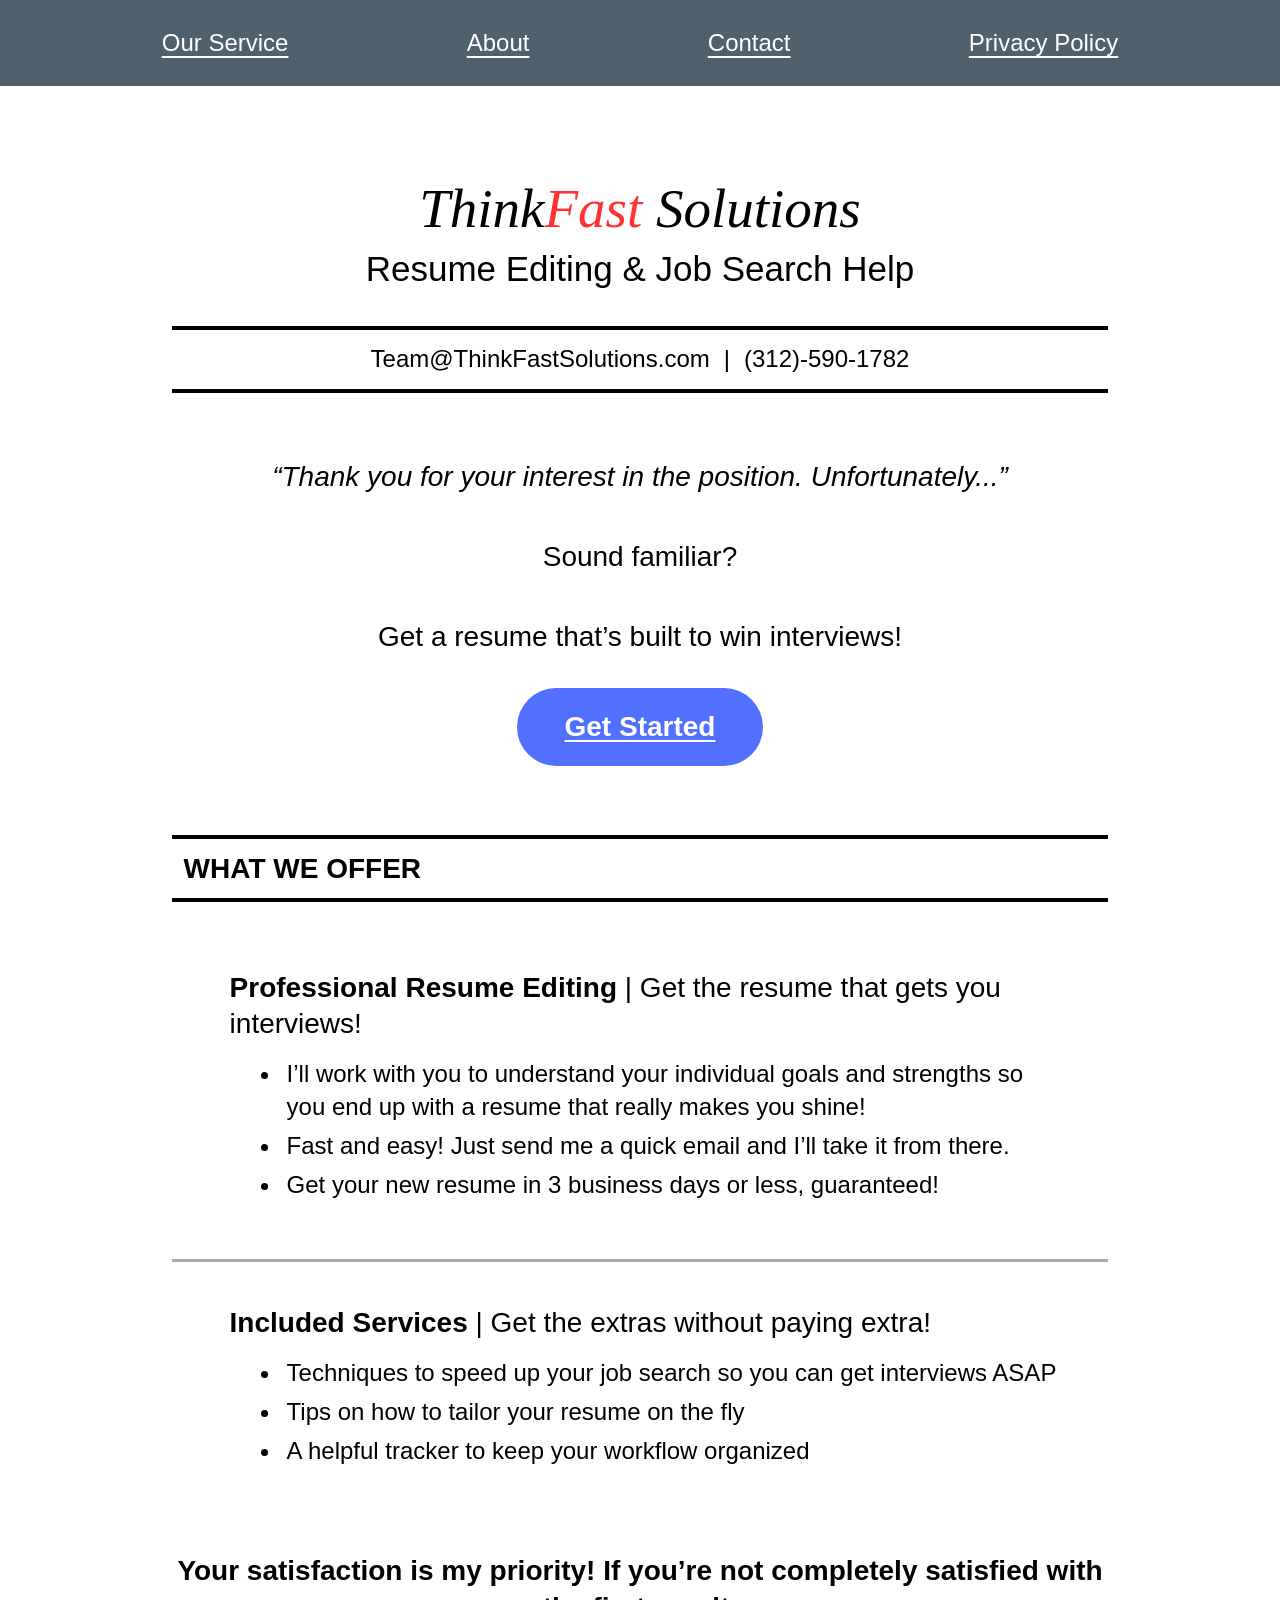
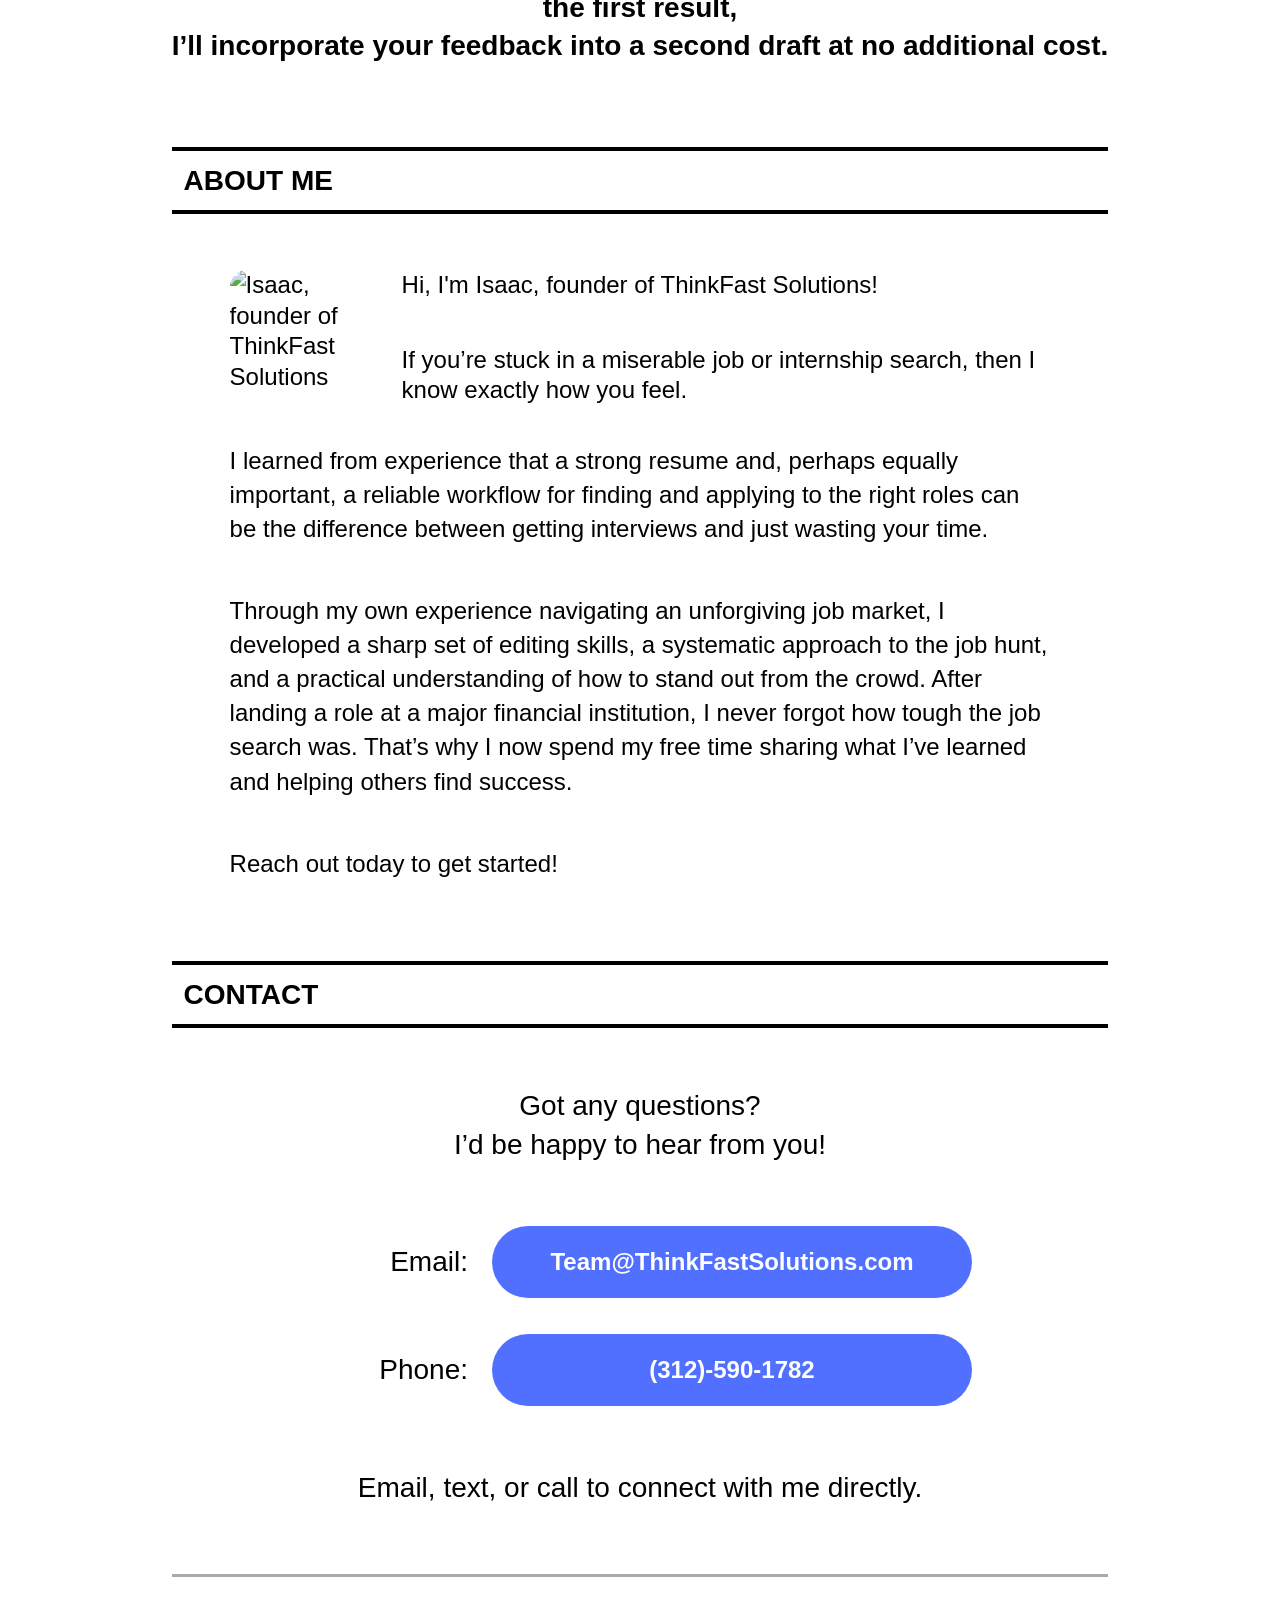
==== index.html @ d01f506d "Add files via upload" ====
<!DOCTYPE html>
<html lang="en">
<head>
  <meta charset="UTF-8">
  <meta name="viewport" content="width=device-width, initial-scale=1.0">
  <meta name="description" content="ThinkFast Solutions provides professional resume editing and practical job-search help designed to help you win more interviews.">
  <title>ThinkFast Solutions | Resume Editing &amp; Job Search Help</title>
  <link rel="icon" type="image/png" href="assets/logo.png">
  <link rel="stylesheet" href="styles.css">
</head>
<body>
  <header class="site-nav" aria-label="Primary navigation">
    <nav class="nav-inner">
      <a href="#what-we-offer">Our Service</a>
      <a href="#about-me">About</a>
      <a href="#contact">Contact</a>
      <a href="privacy-policy.html">Privacy Policy</a>
    </nav>
  </header>

  <main class="resume-page">
    <section class="hero" aria-labelledby="site-title">
      <h1 id="site-title" class="brand-name">
        Think<span>Fast</span> Solutions
      </h1>
      <p class="tagline">Resume Editing &amp; Job Search Help</p>

      <div class="hero-contact" aria-label="ThinkFast Solutions contact information">
        <a href="mailto:Team@ThinkFastSolutions.com">Team@ThinkFastSolutions.com</a>
        <span aria-hidden="true">|</span>
        <a href="tel:+13125901782">(312)-590-1782</a>
      </div>

      <div class="hero-pitch">
        <p class="rejection-line">“Thank you for your interest in the position. Unfortunately...”</p>
        <p>Sound familiar?</p>
        <p>Get a resume that’s built to win interviews!</p>
        <a
          class="primary-button"
          href="mailto:Team@ThinkFastSolutions.com?subject=Requesting%20Resume%20Services&amp;body=Hi%20Isaac%2C%20I%27d%20like%20to%20have%20my%20resume%20edited%21%20Here%20are%20the%20details%3A"
        >Get Started</a>
      </div>
    </section>

    <section id="what-we-offer" class="resume-section" aria-labelledby="offer-heading">
      <h2 id="offer-heading" class="section-heading">What We Offer</h2>

      <div class="service-block">
        <p class="service-lead"><strong>Professional Resume Editing</strong> <span aria-hidden="true">|</span> Get the resume that gets you interviews!</p>
        <ul>
          <li>I’ll work with you to understand your individual goals and strengths so you end up with a resume that really makes you shine!</li>
          <li>Fast and easy! Just send me a quick email and I’ll take it from there.</li>
          <li>Get your new resume in 3 business days or less, guaranteed!</li>
        </ul>
      </div>

      <hr class="light-rule">

      <div class="service-block">
        <p class="service-lead"><strong>Included Services</strong> <span aria-hidden="true">|</span> Get the extras without paying extra!</p>
        <ul>
          <li>Techniques to speed up your job search so you can get interviews ASAP</li>
          <li>Tips on how to tailor your resume on the fly</li>
          <li>A helpful tracker to keep your workflow organized</li>
        </ul>
      </div>

      <p class="satisfaction-note">Your satisfaction is my priority! If you’re not completely satisfied with the first result,<br class="desktop-break"> I’ll incorporate your feedback into a second draft at no additional cost.</p>
    </section>

    <section id="about-me" class="resume-section" aria-labelledby="about-heading">
      <h2 id="about-heading" class="section-heading">About Me</h2>

      <div class="about-intro">
        <img src="assets/headshot.png" alt="Isaac, founder of ThinkFast Solutions" class="headshot">
        <div>
          <p>Hi, I'm Isaac, founder of ThinkFast Solutions!</p>
          <p>If you’re stuck in a miserable job or internship search, then I know exactly how you feel.</p>
        </div>
      </div>

      <div class="about-copy">
        <p>I learned from experience that a strong resume and, perhaps equally important, a reliable workflow for finding and applying to the right roles can be the difference between getting interviews and just wasting your time.</p>

        <p>Through my own experience navigating an unforgiving job market, I developed a sharp set of editing skills, a systematic approach to the job hunt, and a practical understanding of how to stand out from the crowd. After landing a role at a major financial institution, I never forgot how tough the job search was. That’s why I now spend my free time sharing what I’ve learned and helping others find success.</p>

        <p>Reach out today to get started!</p>
      </div>
    </section>

    <section id="contact" class="resume-section contact-section" aria-labelledby="contact-heading">
      <h2 id="contact-heading" class="section-heading">Contact</h2>

      <div class="contact-copy">
        <p>Got any questions?<br>I’d be happy to hear from you!</p>

        <div class="contact-row">
          <span class="contact-label">Email:</span>
          <a class="contact-button" href="mailto:Team@ThinkFastSolutions.com">Team@ThinkFastSolutions.com</a>
        </div>

        <div class="contact-row">
          <span class="contact-label">Phone:</span>
          <a class="contact-button" href="tel:+13125901782">(312)-590-1782</a>
        </div>

        <p class="contact-closing">Email, text, or call to connect with me directly.</p>
      </div>

      <hr class="footer-rule">
    </section>
  </main>
</body>
</html>
---- styles.css ----
:root {
  --button-blue: #5170ff;
  --fast-red: #ff3131;
  --nav-blue: rgba(37, 57, 73, 0.80);
  --page-white: rgba(255, 255, 255, 0.92);
  --rule-gray: #aaaaaa;
  --text: #000000;
  --white: #ffffff;
  --nav-height: 106px;
}

* {
  box-sizing: border-box;
}

html {
  scroll-behavior: smooth;
  scroll-padding-top: calc(var(--nav-height) + 24px);
}

body {
  margin: 0;
  min-height: 100vh;
  color: var(--text);
  font-family: Calibri, Carlito, "Segoe UI", Arial, sans-serif;
  font-size: 37px; /* 28 pt */
  line-height: 1.28;
  background-image: url("assets/website-background.jpg");
  background-repeat: no-repeat;
  background-position: center top;
  background-size: 100% 100%;
  background-attachment: scroll;
}

a {
  color: inherit;
}

.site-nav {
  position: sticky;
  top: 0;
  z-index: 1000;
  height: var(--nav-height);
  background: var(--nav-blue);
  -webkit-backdrop-filter: blur(2px);
  backdrop-filter: blur(2px);
}

.nav-inner {
  width: min(86vw, 1560px);
  height: 100%;
  margin: 0 auto;
  display: flex;
  align-items: center;
  justify-content: space-around;
  gap: 34px;
}

.nav-inner a {
  position: relative;
  display: inline-flex;
  align-items: center;
  justify-content: center;
  min-height: 56px;
  padding: 8px 20px;
  color: var(--white);
  font-size: 32px; /* 24 pt */
  line-height: 1;
  text-decoration: underline;
  text-underline-offset: 5px;
  border-radius: 12px;
  transition: background-color 160ms ease, transform 160ms ease, box-shadow 160ms ease;
}

.nav-inner a:hover,
.nav-inner a:focus-visible {
  background: rgba(255, 255, 255, 0.16);
  box-shadow: inset 0 0 0 2px rgba(255, 255, 255, 0.35);
  transform: translateY(-1px);
  outline: none;
}

.resume-page {
  width: min(80.5vw, 1545px);
  margin: 44px auto 86px;
  padding: 80px 118px 76px;
  background: var(--page-white);
}

.hero {
  text-align: center;
}

.brand-name {
  margin: 0;
  font-family: Georgia, "Times New Roman", serif;
  font-size: 69px; /* 52 pt */
  font-weight: 400;
  font-style: italic;
  line-height: 1.05;
}

.brand-name span {
  color: var(--fast-red);
}

.tagline {
  margin: 12px 0 48px;
  font-size: 44px; /* 33 pt */
  line-height: 1.1;
}

.hero-contact {
  display: flex;
  align-items: center;
  justify-content: center;
  gap: 14px;
  min-height: 82px;
  padding: 14px 10px;
  border-top: 4px solid var(--text);
  border-bottom: 4px solid var(--text);
  font-size: 32px; /* 24 pt */
  white-space: nowrap;
}

.hero-contact a {
  text-decoration: none;
}

.hero-contact a:hover,
.hero-contact a:focus-visible {
  text-decoration: underline;
  text-underline-offset: 4px;
}

.hero-pitch {
  padding: 66px 0 69px;
}

.hero-pitch p {
  margin: 0 0 44px;
}

.hero-pitch p:last-of-type {
  margin-bottom: 34px;
}

.rejection-line {
  font-style: italic;
}

.primary-button,
.contact-button {
  display: inline-flex;
  align-items: center;
  justify-content: center;
  color: var(--white);
  background: var(--button-blue);
  border: 3px solid transparent;
  box-shadow: 0 0 0 0 rgba(0, 0, 0, 0);
  transition: transform 160ms ease, filter 160ms ease, box-shadow 160ms ease, border-color 160ms ease;
}

.primary-button:hover,
.primary-button:focus-visible,
.contact-button:hover,
.contact-button:focus-visible {
  transform: translateY(-2px) scale(1.02);
  filter: brightness(0.93);
  border-color: rgba(0, 0, 0, 0.12);
  box-shadow: 0 8px 18px rgba(0, 0, 0, 0.16);
  outline: none;
}

.primary-button:active,
.contact-button:active {
  transform: translateY(0) scale(0.99);
}

.primary-button {
  min-width: 304px;
  min-height: 92px;
  padding: 18px 44px;
  border-radius: 46px;
  font-size: 37px; /* 28 pt */
  font-weight: 700;
  text-decoration: underline;
  text-underline-offset: 4px;
}

.resume-section {
  scroll-margin-top: calc(var(--nav-height) + 22px);
}

.section-heading {
  margin: 0 0 50px;
  padding: 16px 12px 15px;
  border-top: 4px solid var(--text);
  border-bottom: 4px solid var(--text);
  font-size: 37px; /* 28 pt */
  font-weight: 700;
  line-height: 1;
  text-transform: uppercase;
}

.service-block {
  padding: 18px 49px 18px 58px;
}

.service-lead {
  margin: 0 0 15px;
  font-size: 37px; /* 28 pt */
}

.service-block ul {
  margin: 0;
  padding-left: 52px;
  font-size: 32px; /* 24 pt */
  line-height: 1.38;
}

.service-block li {
  padding-left: 5px;
  margin: 6px 0;
}

.light-rule {
  height: 3px;
  margin: 34px 0 25px;
  border: 0;
  background: var(--rule-gray);
}

.satisfaction-note {
  margin: 60px 0 82px;
  text-align: center;
  font-size: 37px;
  font-weight: 700;
  line-height: 1.35;
}

.about-intro {
  display: grid;
  grid-template-columns: 170px 1fr;
  gap: 34px;
  align-items: start;
  margin: 56px 58px 36px;
  font-size: 32px; /* 24 pt */
}

.about-intro p {
  margin: 0 0 44px;
}

.about-intro p:last-child {
  margin-bottom: 0;
}

.headshot {
  width: 170px;
  height: 170px;
  display: block;
  object-fit: cover;
  border-radius: 17px;
}

.about-copy {
  margin: 0 58px 80px;
  font-size: 32px; /* 24 pt */
  line-height: 1.42;
}

.about-copy p {
  margin: 0 0 48px;
}

.about-copy p:last-child {
  margin-bottom: 0;
}

.contact-section .section-heading {
  margin-bottom: 58px;
}

.contact-copy {
  text-align: center;
}

.contact-copy > p:first-child {
  margin: 0 0 62px;
  line-height: 1.4;
}

.contact-row {
  display: grid;
  grid-template-columns: 220px minmax(480px, 600px);
  align-items: center;
  justify-content: center;
  gap: 24px;
  margin: 36px auto;
}

.contact-label {
  text-align: right;
}

.contact-button {
  min-height: 90px;
  padding: 18px 28px;
  border-radius: 45px;
  font-size: 32px; /* 24 pt */
  font-weight: 700;
  line-height: 1.05;
  text-decoration: none;
}

.contact-closing {
  margin: 64px 0 68px;
}

.footer-rule {
  height: 3px;
  margin: 0;
  border: 0;
  background: var(--rule-gray);
}

@media (max-width: 1420px) {
  :root {
    --nav-height: 86px;
  }

  body {
    font-size: 28px;
    background-size: cover;
    background-attachment: fixed;
  }

  .nav-inner a,
  .hero-contact,
  .service-block ul,
  .about-intro,
  .about-copy,
  .contact-button {
    font-size: 24px;
  }

  .resume-page {
    width: min(86vw, 1160px);
    margin-top: 36px;
    padding: 58px 82px 64px;
  }

  .brand-name {
    font-size: 55px;
  }

  .tagline {
    font-size: 35px;
    margin-bottom: 38px;
  }

  .hero-contact {
    min-height: 66px;
  }

  .primary-button {
    min-width: 246px;
    min-height: 72px;
    font-size: 28px;
  }

  .section-heading,
  .service-lead,
  .satisfaction-note {
    font-size: 28px;
  }

  .headshot {
    width: 138px;
    height: 138px;
  }

  .about-intro {
    grid-template-columns: 138px 1fr;
  }

  .contact-row {
    grid-template-columns: 160px minmax(390px, 480px);
  }

  .contact-button {
    min-height: 72px;
  }
}

@media (max-width: 820px) {
  :root {
    --nav-height: auto;
  }

  html {
    scroll-padding-top: 88px;
  }

  body {
    font-size: 19px;
    line-height: 1.4;
    background-size: cover;
    background-position: center top;
    background-attachment: fixed;
  }

  .site-nav {
    height: auto;
  }

  .nav-inner {
    width: 100%;
    padding: 9px 10px;
    gap: 4px;
    justify-content: space-between;
    overflow-x: auto;
  }

  .nav-inner a {
    flex: 0 0 auto;
    min-height: 42px;
    padding: 7px 10px;
    font-size: 15px;
    text-underline-offset: 3px;
  }

  .resume-page {
    width: calc(100% - 24px);
    margin: 16px auto 28px;
    padding: 36px 22px 40px;
  }

  .brand-name {
    font-size: clamp(38px, 10vw, 52px);
  }

  .tagline {
    margin: 10px 0 30px;
    font-size: clamp(22px, 6.2vw, 30px);
  }

  .hero-contact {
    flex-wrap: wrap;
    gap: 5px 8px;
    min-height: 0;
    padding: 12px 5px;
    border-width: 2px;
    font-size: 16px;
    white-space: normal;
  }

  .hero-pitch {
    padding: 40px 0 44px;
  }

  .hero-pitch p {
    margin-bottom: 27px;
  }

  .primary-button {
    min-width: 195px;
    min-height: 58px;
    padding: 13px 28px;
    border-radius: 29px;
    font-size: 21px;
  }

  .resume-section {
    scroll-margin-top: 76px;
  }

  .section-heading {
    margin-bottom: 28px;
    padding: 11px 7px 10px;
    border-width: 2px;
    font-size: 21px;
  }

  .service-block {
    padding: 10px 10px 12px 16px;
  }

  .service-lead {
    font-size: 20px;
    line-height: 1.35;
  }

  .service-block ul {
    padding-left: 27px;
    font-size: 17px;
    line-height: 1.45;
  }

  .light-rule {
    height: 2px;
    margin: 24px 0 18px;
  }

  .satisfaction-note {
    margin: 38px 5px 50px;
    font-size: 19px;
  }

  .desktop-break {
    display: none;
  }

  .about-intro {
    grid-template-columns: 92px 1fr;
    gap: 17px;
    margin: 32px 8px 24px;
    font-size: 17px;
  }

  .about-intro p {
    margin-bottom: 24px;
  }

  .headshot {
    width: 92px;
    height: 92px;
    border-radius: 10px;
  }

  .about-copy {
    margin: 0 8px 48px;
    font-size: 17px;
  }

  .about-copy p {
    margin-bottom: 28px;
  }

  .contact-section .section-heading {
    margin-bottom: 34px;
  }

  .contact-copy > p:first-child {
    margin-bottom: 35px;
  }

  .contact-row {
    grid-template-columns: 1fr;
    gap: 9px;
    margin: 28px auto;
  }

  .contact-label {
    text-align: center;
  }

  .contact-button {
    width: min(100%, 390px);
    min-height: 58px;
    margin: 0 auto;
    padding: 13px 18px;
    border-radius: 29px;
    font-size: 17px;
    overflow-wrap: anywhere;
  }

  .contact-closing {
    margin: 43px 0 42px;
  }

  .footer-rule {
    height: 2px;
  }
}

@media (prefers-reduced-motion: reduce) {
  html {
    scroll-behavior: auto;
  }

  *,
  *::before,
  *::after {
    transition-duration: 0.01ms !important;
  }
}
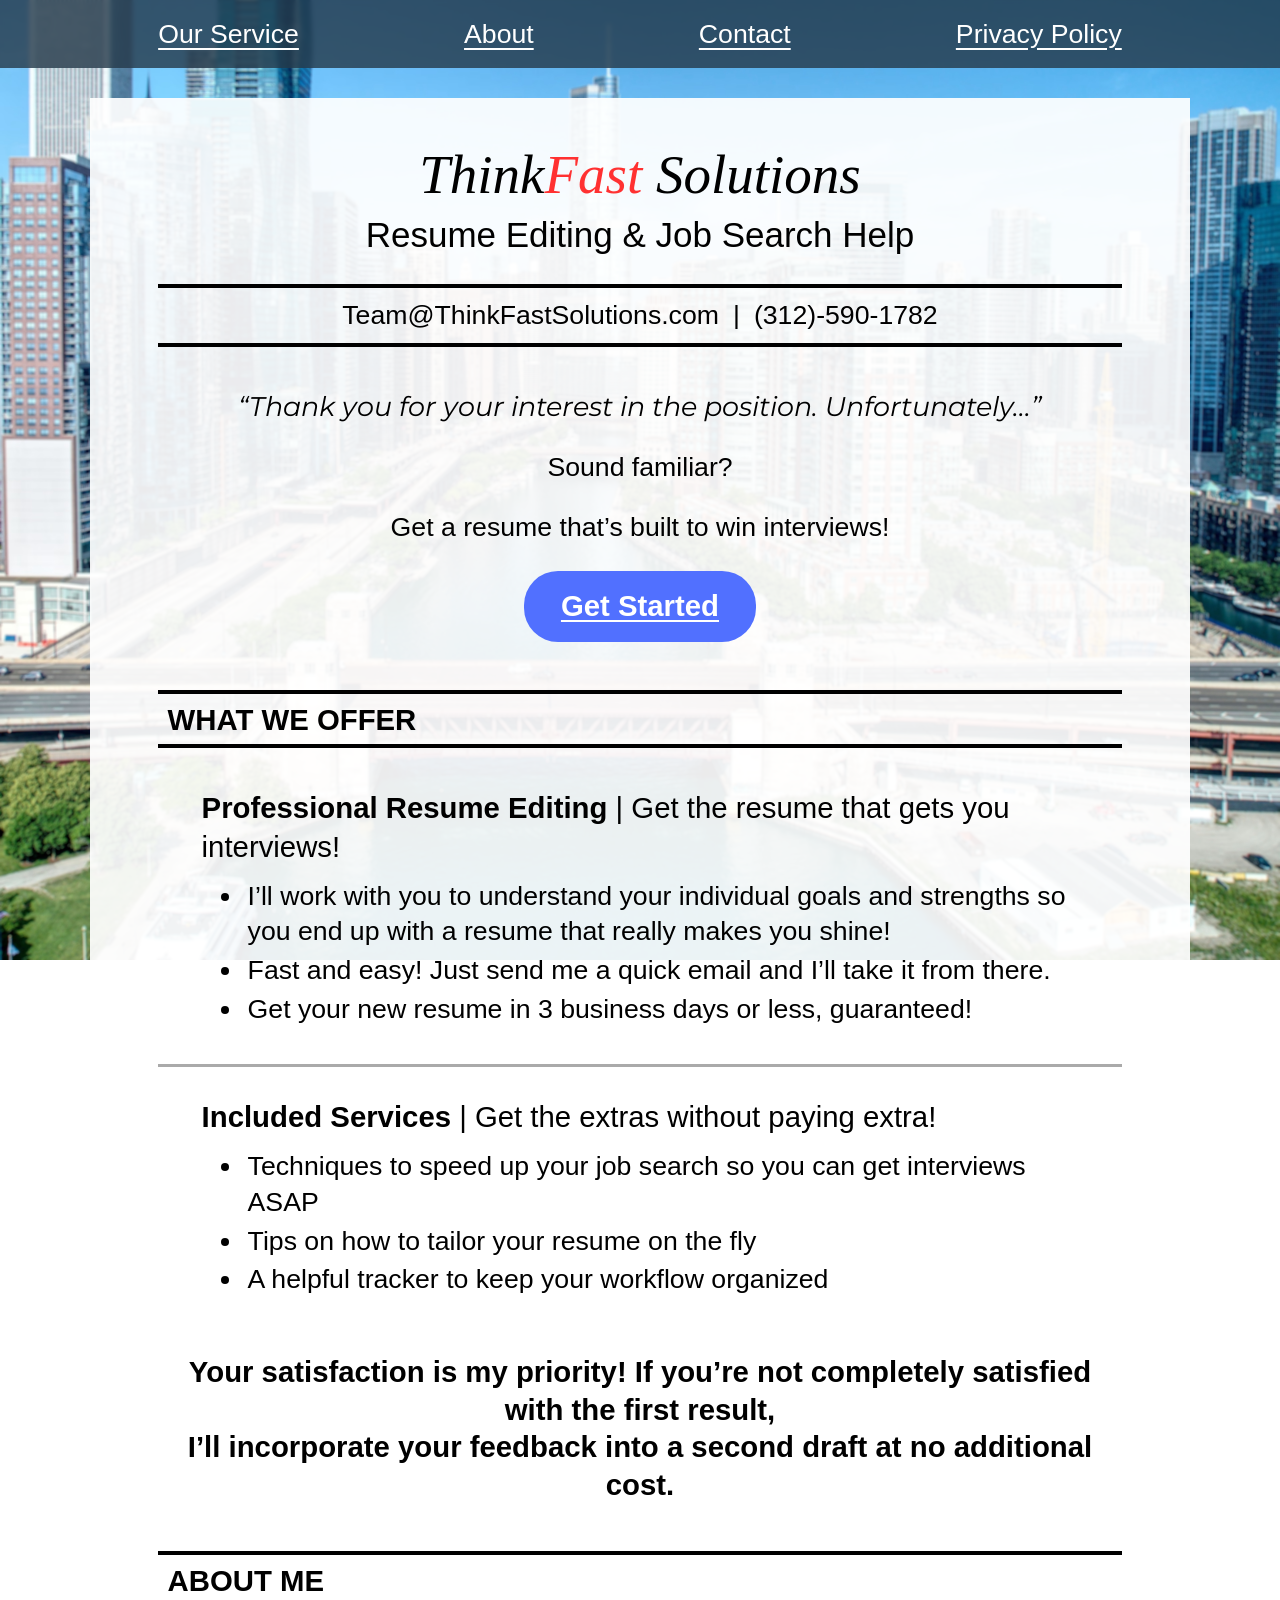
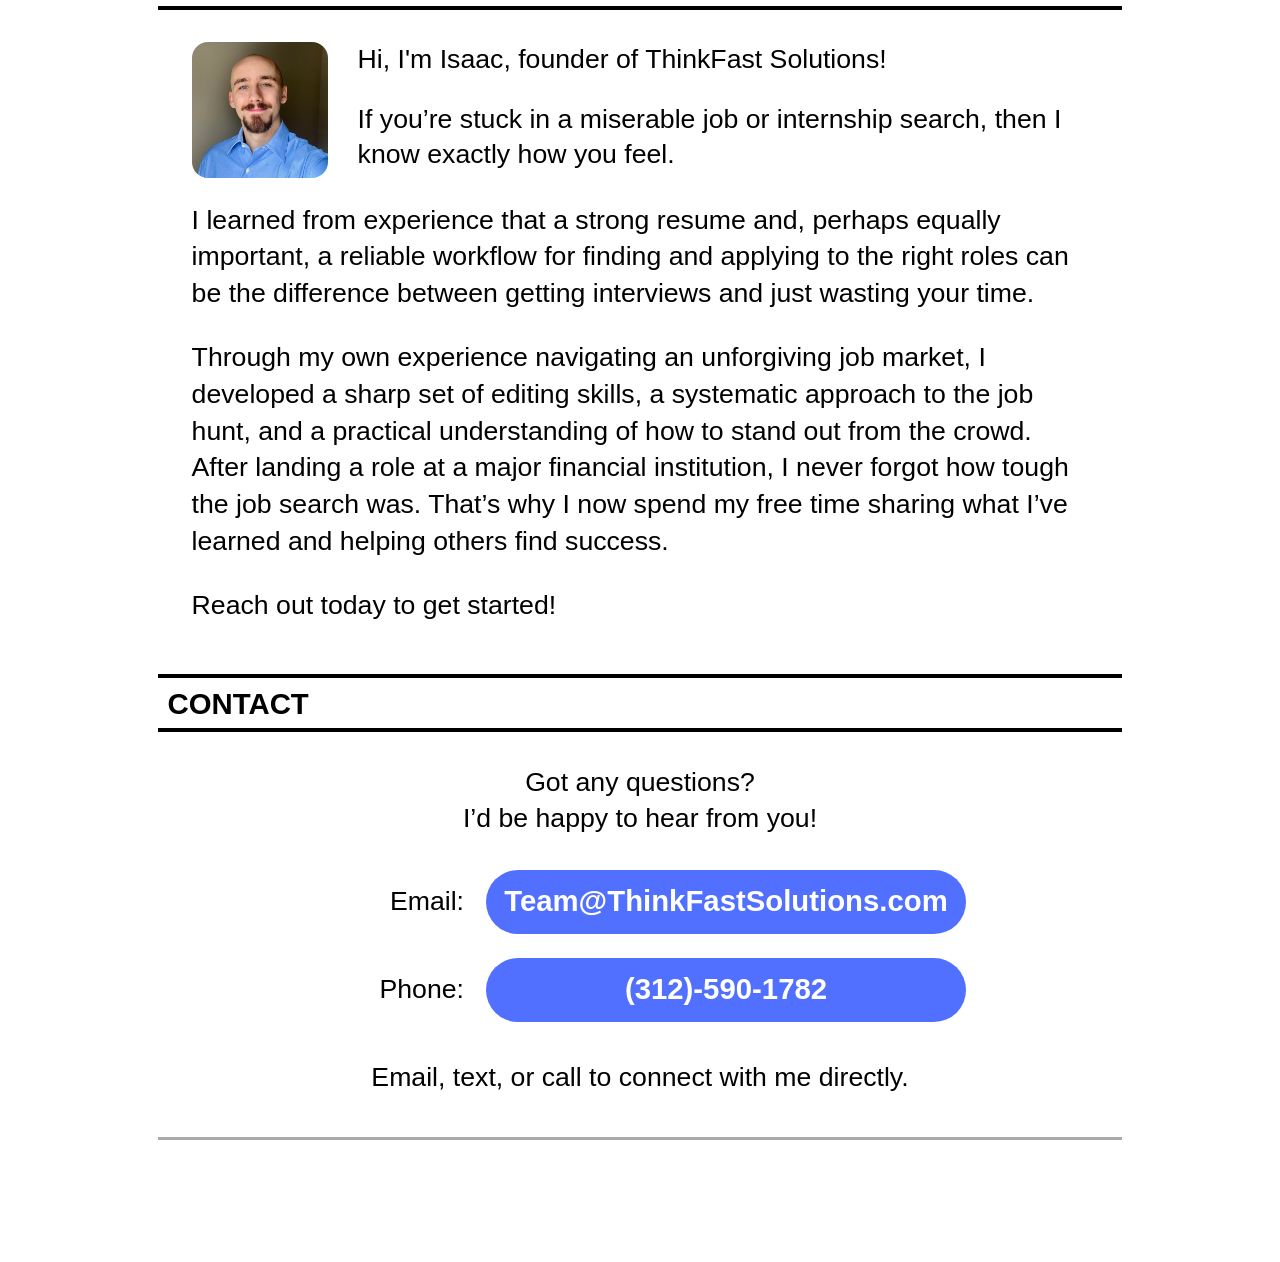
==== commit 8e300f47: "Add files via upload" ====
--- a/index.html
+++ b/index.html
@@ -11,9 +11,9 @@
 <body>
   <header class="site-nav" aria-label="Primary navigation">
     <nav class="nav-inner">
-      <a href="#what-we-offer">Our Service</a>
-      <a href="#about-me">About</a>
-      <a href="#contact">Contact</a>
+      <a href="#offer-heading">Our Service</a>
+      <a href="#about-heading">About</a>
+      <a href="#contact-heading">Contact</a>
       <a href="privacy-policy.html">Privacy Policy</a>
     </nav>
   </header>
--- a/styles.css
+++ b/styles.css
@@ -1,3 +1,5 @@
+@import url('https://fonts.googleapis.com/css2?family=Montserrat:ital,wght@1,400&display=swap');
+
 :root {
   --button-blue: #5170ff;
   --fast-red: #ff3131;
@@ -6,7 +8,9 @@
   --rule-gray: #aaaaaa;
   --text: #000000;
   --white: #ffffff;
-  --nav-height: 106px;
+  --nav-height: 72px;
+  --body-size: 26.667px; /* 20 pt */
+  --emphasis-size: 29.333px; /* 22 pt */
 }
 
 * {
@@ -15,7 +19,7 @@
 
 html {
   scroll-behavior: smooth;
-  scroll-padding-top: calc(var(--nav-height) + 24px);
+  scroll-padding-top: calc(var(--nav-height) + 10px);
 }
 
 body {
@@ -23,8 +27,8 @@
   min-height: 100vh;
   color: var(--text);
   font-family: Calibri, Carlito, "Segoe UI", Arial, sans-serif;
-  font-size: 37px; /* 28 pt */
-  line-height: 1.28;
+  font-size: var(--body-size);
+  line-height: 1.32;
   background-image: url("assets/website-background.jpg");
   background-repeat: no-repeat;
   background-position: center top;
@@ -53,7 +57,7 @@
   display: flex;
   align-items: center;
   justify-content: space-around;
-  gap: 34px;
+  gap: 28px;
 }
 
 .nav-inner a {
@@ -61,14 +65,14 @@
   display: inline-flex;
   align-items: center;
   justify-content: center;
-  min-height: 56px;
-  padding: 8px 20px;
+  min-height: 44px;
+  padding: 5px 16px;
   color: var(--white);
-  font-size: 32px; /* 24 pt */
+  font-size: var(--body-size);
   line-height: 1;
   text-decoration: underline;
   text-underline-offset: 5px;
-  border-radius: 12px;
+  border-radius: 10px;
   transition: background-color 160ms ease, transform 160ms ease, box-shadow 160ms ease;
 }
 
@@ -82,8 +86,8 @@
 
 .resume-page {
   width: min(80.5vw, 1545px);
-  margin: 44px auto 86px;
-  padding: 80px 118px 76px;
+  margin: 34px auto 68px;
+  padding: 58px 96px 58px;
   background: var(--page-white);
 }
 
@@ -94,7 +98,7 @@
 .brand-name {
   margin: 0;
   font-family: Georgia, "Times New Roman", serif;
-  font-size: 69px; /* 52 pt */
+  font-size: 69px; /* unchanged */
   font-weight: 400;
   font-style: italic;
   line-height: 1.05;
@@ -105,8 +109,8 @@
 }
 
 .tagline {
-  margin: 12px 0 48px;
-  font-size: 44px; /* 33 pt */
+  margin: 12px 0 34px;
+  font-size: 44px; /* unchanged */
   line-height: 1.1;
 }
 
@@ -115,11 +119,11 @@
   align-items: center;
   justify-content: center;
   gap: 14px;
-  min-height: 82px;
-  padding: 14px 10px;
+  min-height: 62px;
+  padding: 10px;
   border-top: 4px solid var(--text);
   border-bottom: 4px solid var(--text);
-  font-size: 32px; /* 24 pt */
+  font-size: var(--body-size);
   white-space: nowrap;
 }
 
@@ -134,19 +138,21 @@
 }
 
 .hero-pitch {
-  padding: 66px 0 69px;
+  padding: 42px 0 48px;
 }
 
 .hero-pitch p {
-  margin: 0 0 44px;
+  margin: 0 0 25px;
 }
 
 .hero-pitch p:last-of-type {
-  margin-bottom: 34px;
+  margin-bottom: 26px;
 }
 
 .rejection-line {
+  font-family: "Montserrat", "Segoe UI", Arial, sans-serif;
   font-style: italic;
+  font-weight: 400;
 }
 
 .primary-button,
@@ -178,78 +184,77 @@
 }
 
 .primary-button {
-  min-width: 304px;
-  min-height: 92px;
-  padding: 18px 44px;
-  border-radius: 46px;
-  font-size: 37px; /* 28 pt */
+  min-width: 250px;
+  min-height: 64px;
+  padding: 13px 34px;
+  border-radius: 34px;
+  font-size: var(--emphasis-size);
   font-weight: 700;
   text-decoration: underline;
   text-underline-offset: 4px;
 }
 
-.resume-section {
-  scroll-margin-top: calc(var(--nav-height) + 22px);
-}
-
+/* Navigation targets are the section headings themselves so each section starts
+   directly beneath the sticky navigation bar. */
 .section-heading {
-  margin: 0 0 50px;
-  padding: 16px 12px 15px;
+  scroll-margin-top: calc(var(--nav-height) + 10px);
+  margin: 0 0 28px;
+  padding: 11px 10px 10px;
   border-top: 4px solid var(--text);
   border-bottom: 4px solid var(--text);
-  font-size: 37px; /* 28 pt */
+  font-size: var(--emphasis-size);
   font-weight: 700;
   line-height: 1;
   text-transform: uppercase;
 }
 
 .service-block {
-  padding: 18px 49px 18px 58px;
+  padding: 13px 36px 14px 44px;
 }
 
 .service-lead {
-  margin: 0 0 15px;
-  font-size: 37px; /* 28 pt */
+  margin: 0 0 12px;
+  font-size: var(--emphasis-size);
 }
 
 .service-block ul {
   margin: 0;
-  padding-left: 52px;
-  font-size: 32px; /* 24 pt */
-  line-height: 1.38;
+  padding-left: 42px;
+  font-size: var(--body-size);
+  line-height: 1.34;
 }
 
 .service-block li {
-  padding-left: 5px;
-  margin: 6px 0;
+  padding-left: 4px;
+  margin: 3px 0;
 }
 
 .light-rule {
   height: 3px;
-  margin: 34px 0 25px;
+  margin: 20px 0 18px;
   border: 0;
   background: var(--rule-gray);
 }
 
 .satisfaction-note {
-  margin: 60px 0 82px;
+  margin: 38px 0 48px;
   text-align: center;
-  font-size: 37px;
+  font-size: var(--emphasis-size);
   font-weight: 700;
-  line-height: 1.35;
+  line-height: 1.28;
 }
 
 .about-intro {
   display: grid;
-  grid-template-columns: 170px 1fr;
-  gap: 34px;
+  grid-template-columns: 150px 1fr;
+  gap: 30px;
   align-items: start;
-  margin: 56px 58px 36px;
-  font-size: 32px; /* 24 pt */
+  margin: 32px 44px 24px;
+  font-size: var(--body-size);
 }
 
 .about-intro p {
-  margin: 0 0 44px;
+  margin: 0 0 25px;
 }
 
 .about-intro p:last-child {
@@ -257,21 +262,21 @@
 }
 
 .headshot {
-  width: 170px;
-  height: 170px;
+  width: 150px;
+  height: 150px;
   display: block;
   object-fit: cover;
-  border-radius: 17px;
+  border-radius: 16px;
 }
 
 .about-copy {
-  margin: 0 58px 80px;
-  font-size: 32px; /* 24 pt */
-  line-height: 1.42;
+  margin: 0 44px 50px;
+  font-size: var(--body-size);
+  line-height: 1.38;
 }
 
 .about-copy p {
-  margin: 0 0 48px;
+  margin: 0 0 27px;
 }
 
 .about-copy p:last-child {
@@ -279,7 +284,7 @@
 }
 
 .contact-section .section-heading {
-  margin-bottom: 58px;
+  margin-bottom: 32px;
 }
 
 .contact-copy {
@@ -287,17 +292,17 @@
 }
 
 .contact-copy > p:first-child {
-  margin: 0 0 62px;
-  line-height: 1.4;
+  margin: 0 0 34px;
+  line-height: 1.35;
 }
 
 .contact-row {
   display: grid;
-  grid-template-columns: 220px minmax(480px, 600px);
+  grid-template-columns: 180px minmax(430px, 540px);
   align-items: center;
   justify-content: center;
-  gap: 24px;
-  margin: 36px auto;
+  gap: 22px;
+  margin: 24px auto;
 }
 
 .contact-label {
@@ -305,17 +310,17 @@
 }
 
 .contact-button {
-  min-height: 90px;
-  padding: 18px 28px;
-  border-radius: 45px;
-  font-size: 32px; /* 24 pt */
+  min-height: 64px;
+  padding: 13px 24px;
+  border-radius: 34px;
+  font-size: var(--emphasis-size);
   font-weight: 700;
   line-height: 1.05;
   text-decoration: none;
 }
 
 .contact-closing {
-  margin: 64px 0 68px;
+  margin: 38px 0 42px;
 }
 
 .footer-rule {
@@ -327,28 +332,18 @@
 
 @media (max-width: 1420px) {
   :root {
-    --nav-height: 86px;
+    --nav-height: 68px;
   }
 
   body {
-    font-size: 28px;
     background-size: cover;
     background-attachment: fixed;
   }
 
-  .nav-inner a,
-  .hero-contact,
-  .service-block ul,
-  .about-intro,
-  .about-copy,
-  .contact-button {
-    font-size: 24px;
-  }
-
   .resume-page {
     width: min(86vw, 1160px);
-    margin-top: 36px;
-    padding: 58px 82px 64px;
+    margin-top: 30px;
+    padding: 48px 68px 54px;
   }
 
   .brand-name {
@@ -357,40 +352,36 @@
 
   .tagline {
     font-size: 35px;
-    margin-bottom: 38px;
+    margin-bottom: 30px;
   }
 
   .hero-contact {
-    min-height: 66px;
+    min-height: 58px;
   }
 
   .primary-button {
-    min-width: 246px;
-    min-height: 72px;
-    font-size: 28px;
-  }
-
-  .section-heading,
-  .service-lead,
-  .satisfaction-note {
-    font-size: 28px;
+    min-width: 230px;
+    min-height: 60px;
   }
 
   .headshot {
-    width: 138px;
-    height: 138px;
+    width: 136px;
+    height: 136px;
   }
 
   .about-intro {
-    grid-template-columns: 138px 1fr;
+    grid-template-columns: 136px 1fr;
+    margin-left: 34px;
+    margin-right: 34px;
+  }
+
+  .about-copy {
+    margin-left: 34px;
+    margin-right: 34px;
   }
 
   .contact-row {
-    grid-template-columns: 160px minmax(390px, 480px);
-  }
-
-  .contact-button {
-    min-height: 72px;
+    grid-template-columns: 150px minmax(390px, 480px);
   }
 }
 
@@ -400,7 +391,7 @@
   }
 
   html {
-    scroll-padding-top: 88px;
+    scroll-padding-top: 70px;
   }
 
   body {
@@ -417,7 +408,7 @@
 
   .nav-inner {
     width: 100%;
-    padding: 9px 10px;
+    padding: 7px 8px;
     gap: 4px;
     justify-content: space-between;
     overflow-x: auto;
@@ -425,8 +416,8 @@
 
   .nav-inner a {
     flex: 0 0 auto;
-    min-height: 42px;
-    padding: 7px 10px;
+    min-height: 38px;
+    padding: 6px 8px;
     font-size: 15px;
     text-underline-offset: 3px;
   }
@@ -434,7 +425,7 @@
   .resume-page {
     width: calc(100% - 24px);
     margin: 16px auto 28px;
-    padding: 36px 22px 40px;
+    padding: 32px 22px 38px;
   }
 
   .brand-name {
@@ -442,7 +433,7 @@
   }
 
   .tagline {
-    margin: 10px 0 30px;
+    margin: 10px 0 27px;
     font-size: clamp(22px, 6.2vw, 30px);
   }
 
@@ -450,41 +441,38 @@
     flex-wrap: wrap;
     gap: 5px 8px;
     min-height: 0;
-    padding: 12px 5px;
+    padding: 10px 5px;
     border-width: 2px;
     font-size: 16px;
     white-space: normal;
   }
 
   .hero-pitch {
-    padding: 40px 0 44px;
+    padding: 34px 0 38px;
   }
 
   .hero-pitch p {
-    margin-bottom: 27px;
+    margin-bottom: 23px;
   }
 
   .primary-button {
-    min-width: 195px;
-    min-height: 58px;
-    padding: 13px 28px;
-    border-radius: 29px;
-    font-size: 21px;
-  }
-
-  .resume-section {
-    scroll-margin-top: 76px;
+    min-width: 190px;
+    min-height: 54px;
+    padding: 12px 26px;
+    border-radius: 28px;
+    font-size: 20px;
   }
 
   .section-heading {
-    margin-bottom: 28px;
-    padding: 11px 7px 10px;
+    scroll-margin-top: 70px;
+    margin-bottom: 24px;
+    padding: 10px 7px 9px;
     border-width: 2px;
     font-size: 21px;
   }
 
   .service-block {
-    padding: 10px 10px 12px 16px;
+    padding: 9px 10px 11px 16px;
   }
 
   .service-lead {
@@ -500,11 +488,11 @@
 
   .light-rule {
     height: 2px;
-    margin: 24px 0 18px;
+    margin: 20px 0 15px;
   }
 
   .satisfaction-note {
-    margin: 38px 5px 50px;
+    margin: 32px 5px 42px;
     font-size: 19px;
   }
 
@@ -515,12 +503,12 @@
   .about-intro {
     grid-template-columns: 92px 1fr;
     gap: 17px;
-    margin: 32px 8px 24px;
+    margin: 28px 8px 22px;
     font-size: 17px;
   }
 
   .about-intro p {
-    margin-bottom: 24px;
+    margin-bottom: 22px;
   }
 
   .headshot {
@@ -530,26 +518,26 @@
   }
 
   .about-copy {
-    margin: 0 8px 48px;
+    margin: 0 8px 42px;
     font-size: 17px;
   }
 
   .about-copy p {
+    margin-bottom: 24px;
+  }
+
+  .contact-section .section-heading {
     margin-bottom: 28px;
   }
 
-  .contact-section .section-heading {
-    margin-bottom: 34px;
-  }
-
   .contact-copy > p:first-child {
-    margin-bottom: 35px;
+    margin-bottom: 30px;
   }
 
   .contact-row {
     grid-template-columns: 1fr;
-    gap: 9px;
-    margin: 28px auto;
+    gap: 8px;
+    margin: 24px auto;
   }
 
   .contact-label {
@@ -558,16 +546,16 @@
 
   .contact-button {
     width: min(100%, 390px);
-    min-height: 58px;
+    min-height: 54px;
     margin: 0 auto;
-    padding: 13px 18px;
-    border-radius: 29px;
-    font-size: 17px;
+    padding: 12px 18px;
+    border-radius: 28px;
+    font-size: 18px;
     overflow-wrap: anywhere;
   }
 
   .contact-closing {
-    margin: 43px 0 42px;
+    margin: 36px 0 38px;
   }
 
   .footer-rule {
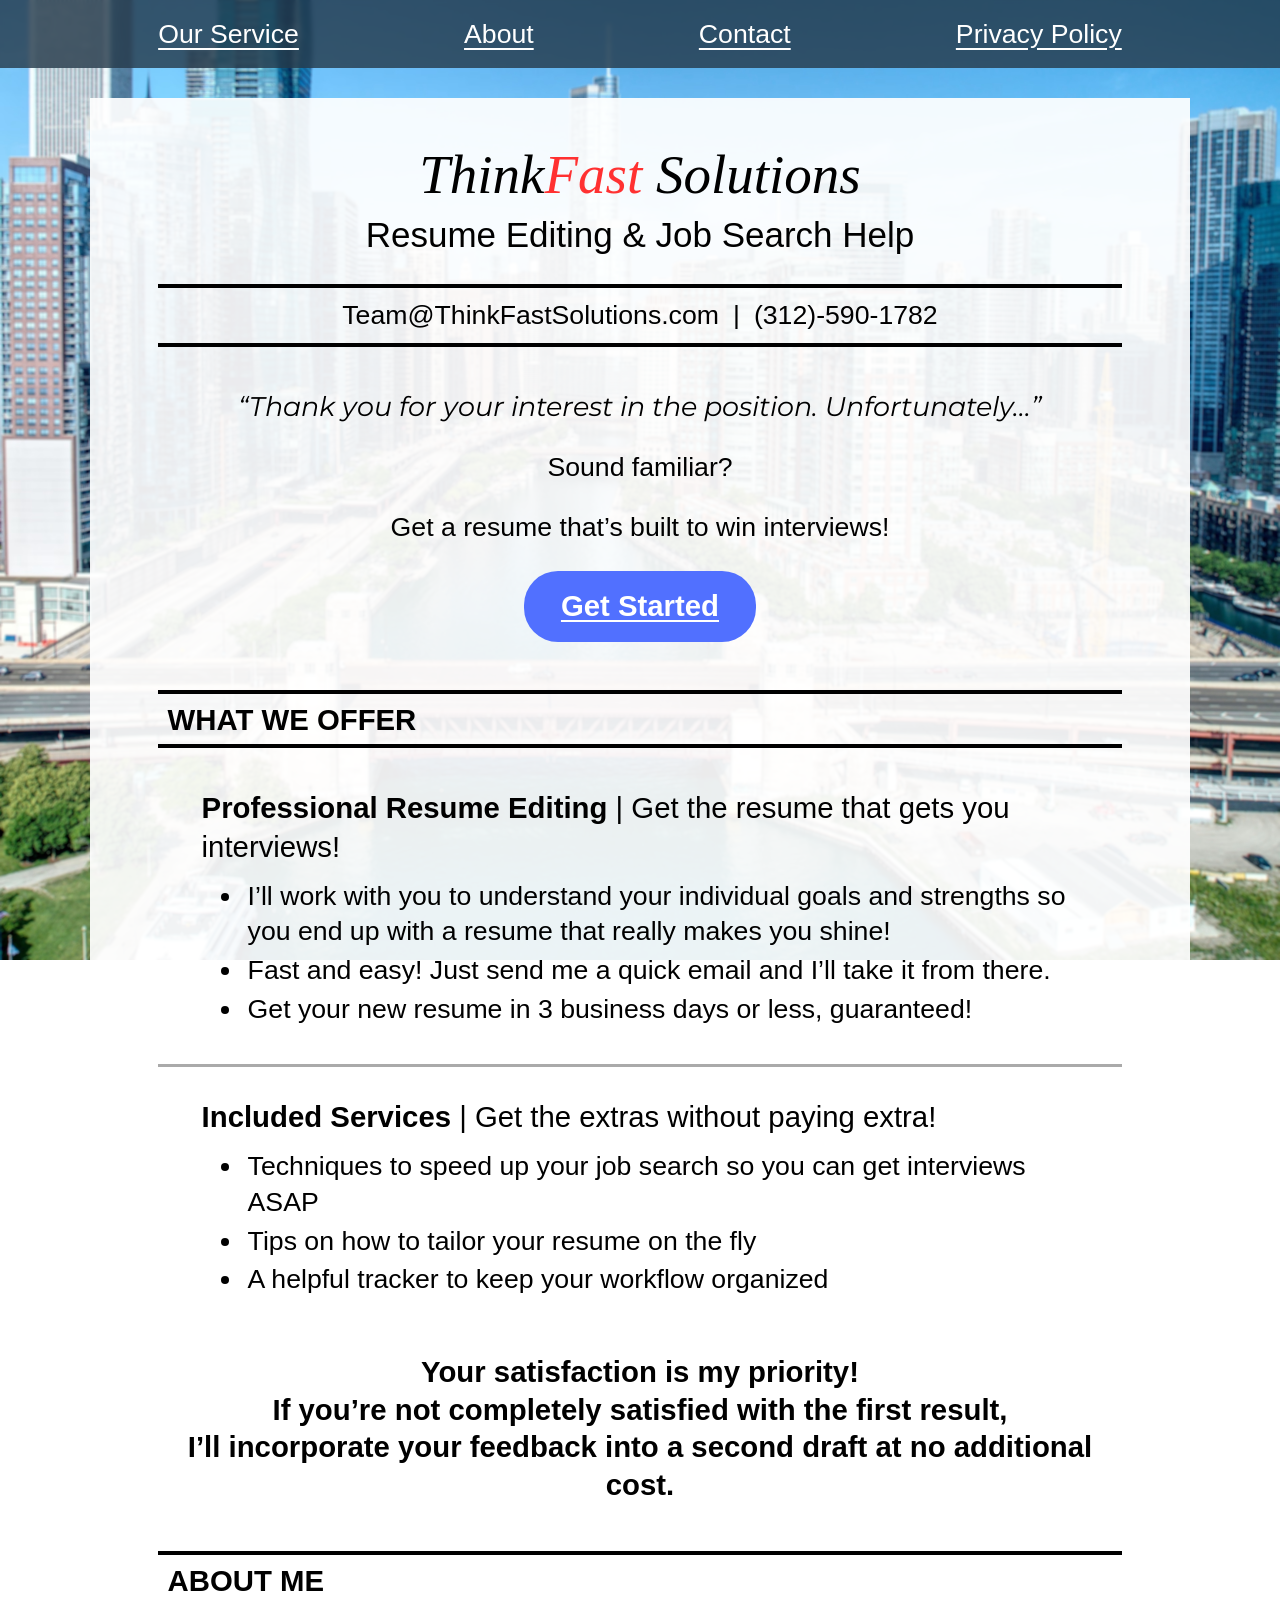
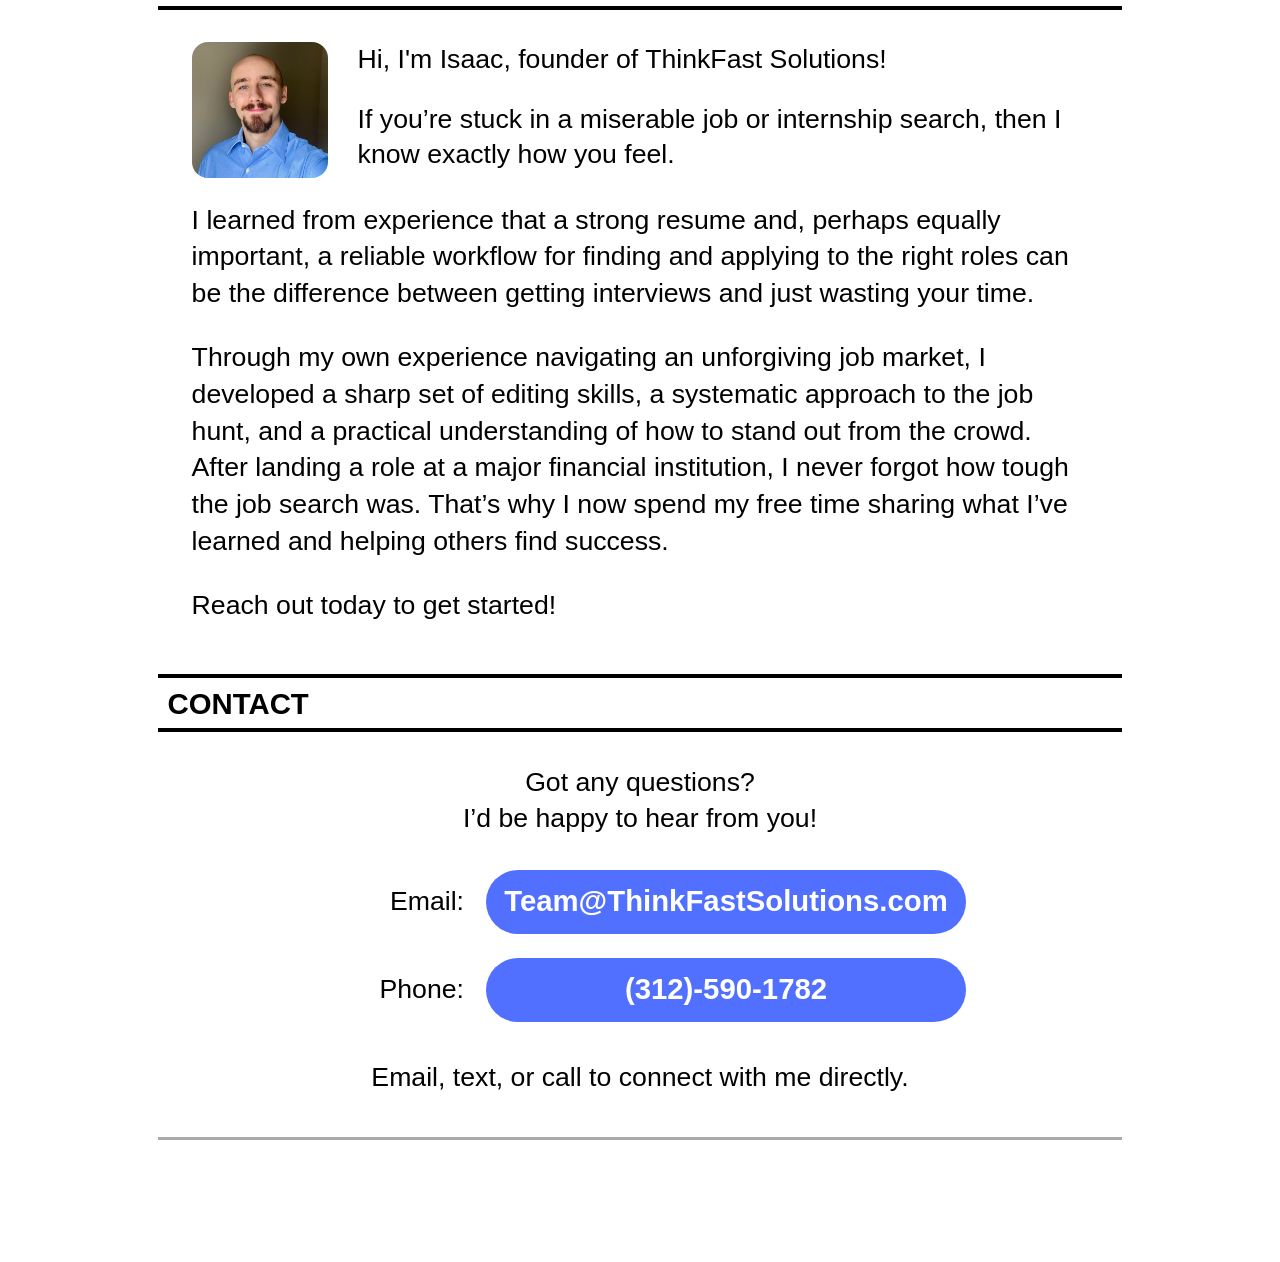
==== commit 8ae542cf: "Update index.html" ====
--- a/index.html
+++ b/index.html
@@ -65,7 +65,7 @@
         </ul>
       </div>
 
-      <p class="satisfaction-note">Your satisfaction is my priority! If you’re not completely satisfied with the first result,<br class="desktop-break"> I’ll incorporate your feedback into a second draft at no additional cost.</p>
+      <p class="satisfaction-note">Your satisfaction is my priority!<br>If you’re not completely satisfied with the first result,<br>I’ll incorporate your feedback into a second draft at no additional cost.</p>
     </section>
 
     <section id="about-me" class="resume-section" aria-labelledby="about-heading">
--- a/styles.css
+++ b/styles.css
@@ -298,7 +298,7 @@
 
 .contact-row {
   display: grid;
-  grid-template-columns: 180px minmax(430px, 540px);
+  grid-template-columns: 180px minmax(430px, 540px) 180px;
   align-items: center;
   justify-content: center;
   gap: 22px;
@@ -306,7 +306,12 @@
 }
 
 .contact-label {
+  grid-column: 1;
   text-align: right;
+}
+
+.contact-button {
+  grid-column: 2;
 }
 
 .contact-button {
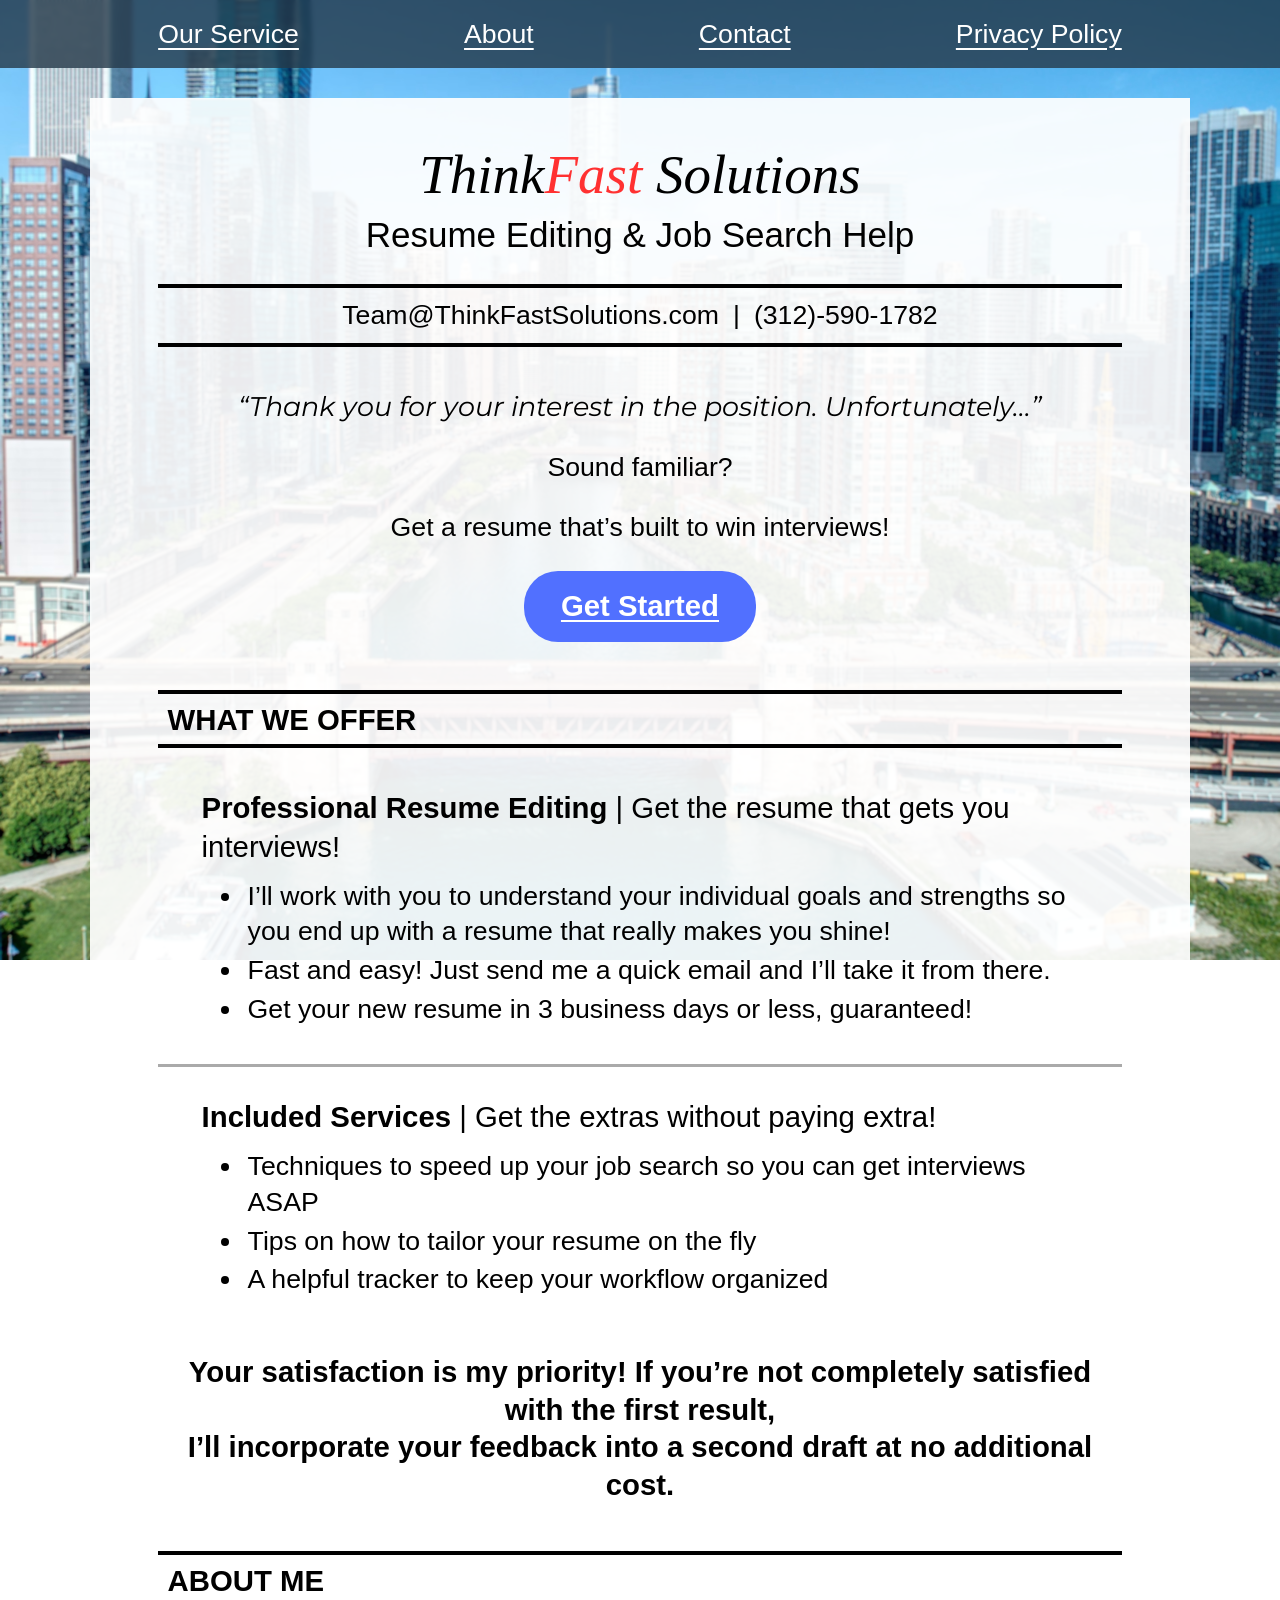
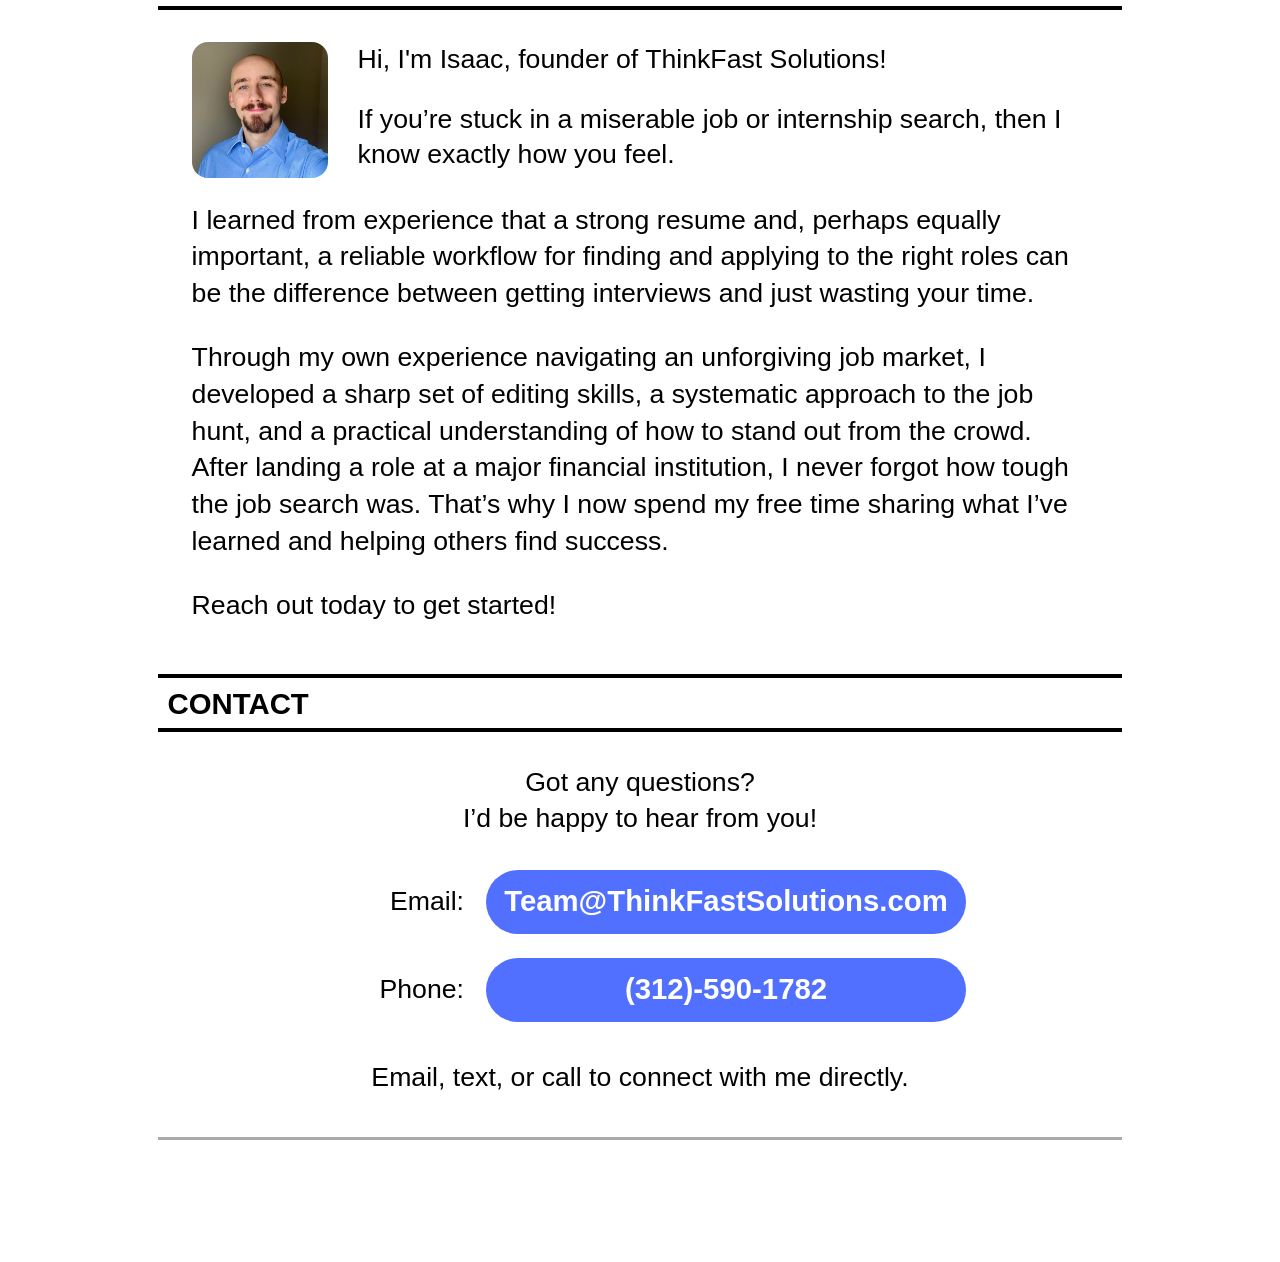
==== commit 44ff20f4: "Add files via upload" ====
--- a/index.html
+++ b/index.html
@@ -65,7 +65,7 @@
         </ul>
       </div>
 
-      <p class="satisfaction-note">Your satisfaction is my priority!<br>If you’re not completely satisfied with the first result,<br>I’ll incorporate your feedback into a second draft at no additional cost.</p>
+      <p class="satisfaction-note">Your satisfaction is my priority! If you’re not completely satisfied with the first result,<br class="desktop-break"> I’ll incorporate your feedback into a second draft at no additional cost.</p>
     </section>
 
     <section id="about-me" class="resume-section" aria-labelledby="about-heading">
--- a/styles.css
+++ b/styles.css
@@ -298,7 +298,7 @@
 
 .contact-row {
   display: grid;
-  grid-template-columns: 180px minmax(430px, 540px) 180px;
+  grid-template-columns: 180px minmax(430px, 540px);
   align-items: center;
   justify-content: center;
   gap: 22px;
@@ -306,12 +306,7 @@
 }
 
 .contact-label {
-  grid-column: 1;
   text-align: right;
-}
-
-.contact-button {
-  grid-column: 2;
 }
 
 .contact-button {
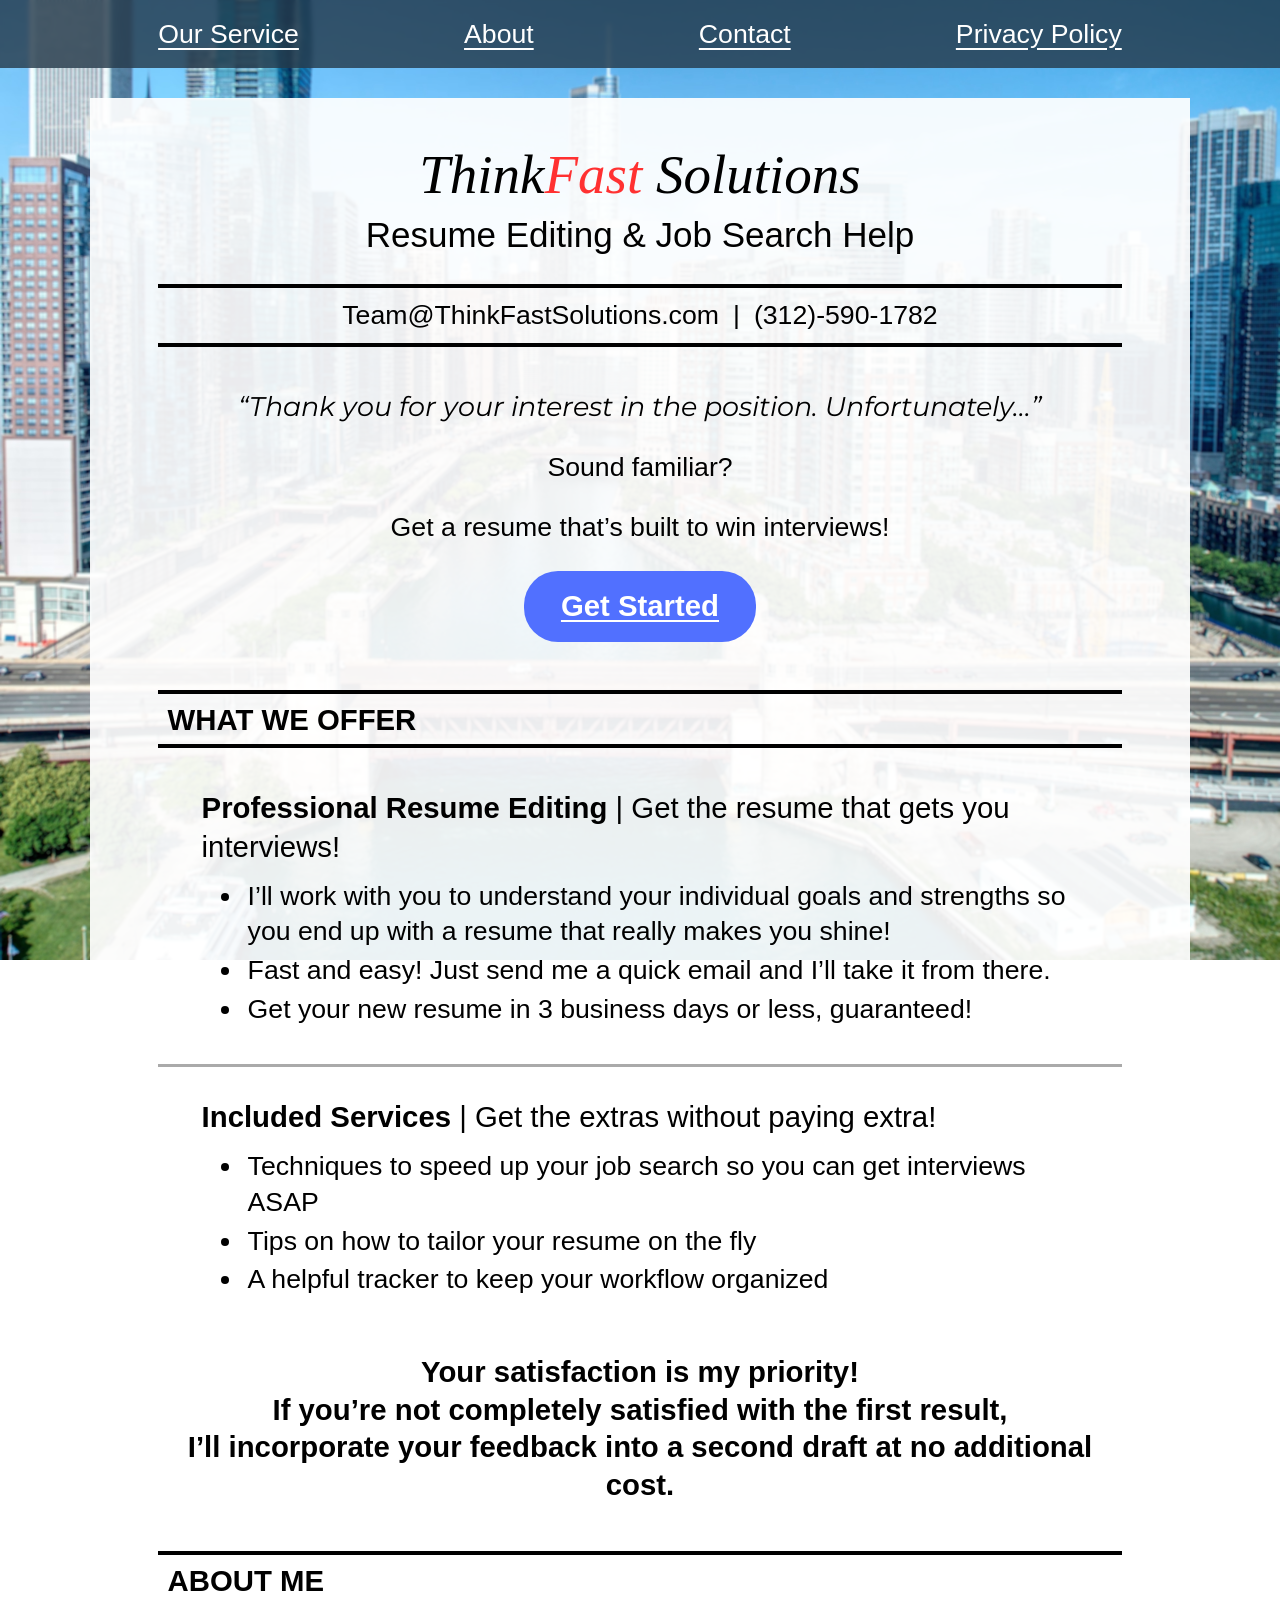
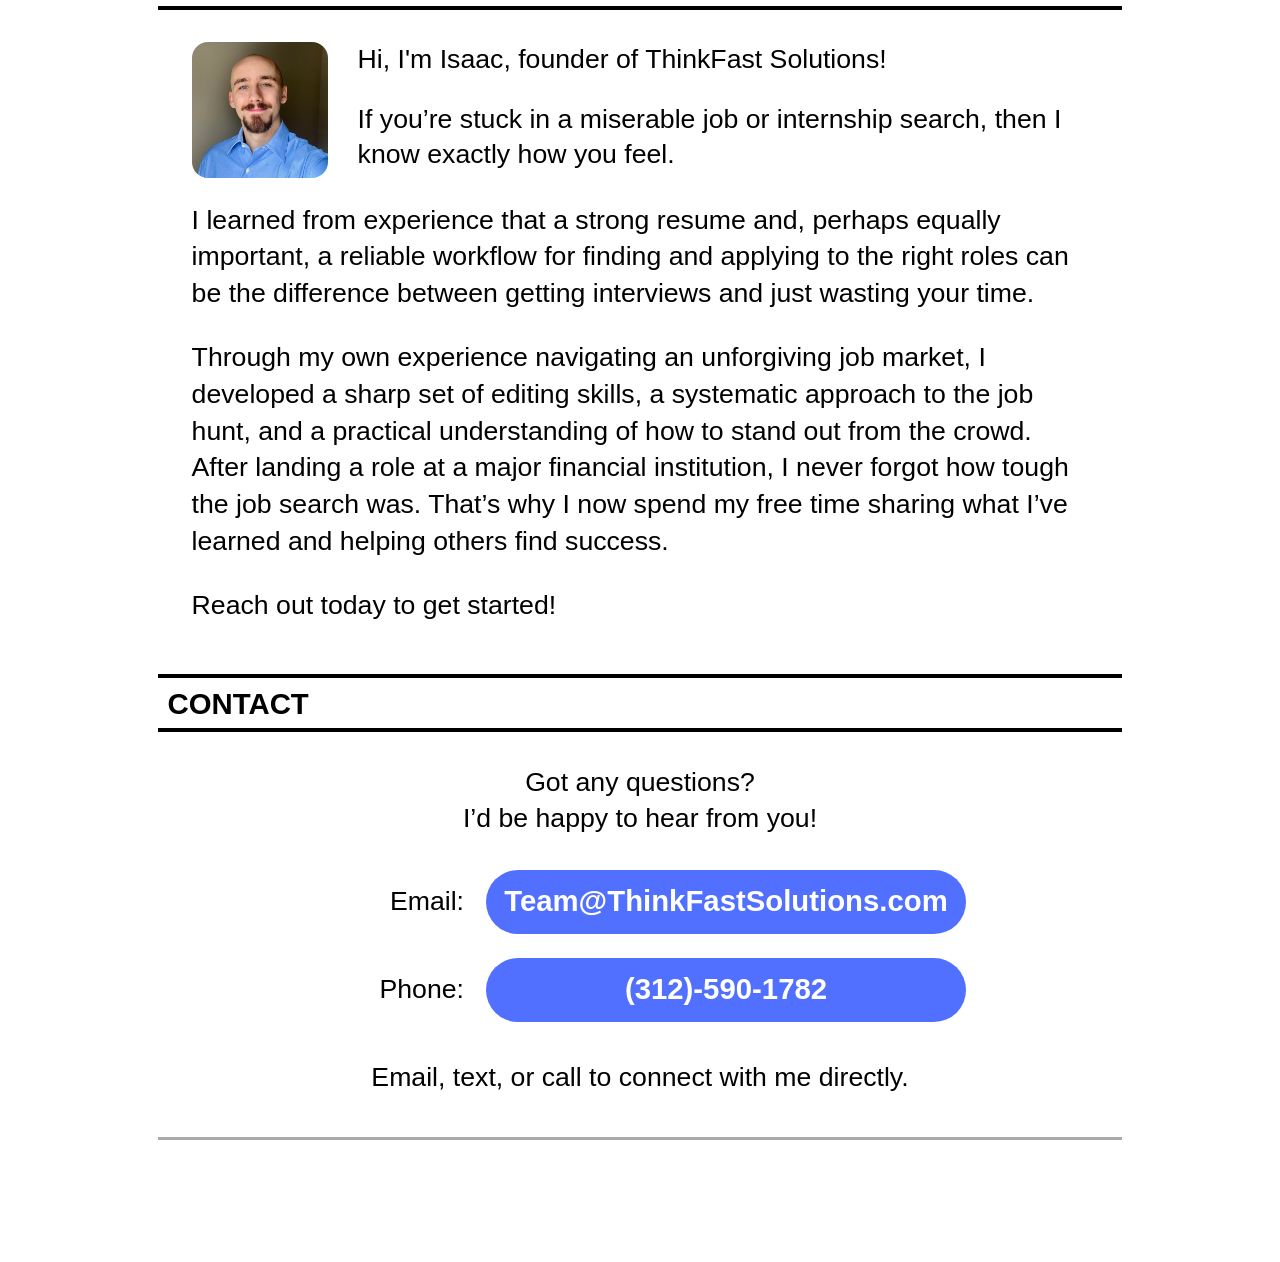
==== commit 455fb2a8: "Update index.html" ====
--- a/index.html
+++ b/index.html
@@ -65,7 +65,7 @@
         </ul>
       </div>
 
-      <p class="satisfaction-note">Your satisfaction is my priority! If you’re not completely satisfied with the first result,<br class="desktop-break"> I’ll incorporate your feedback into a second draft at no additional cost.</p>
+      <p class="satisfaction-note">Your satisfaction is my priority!<br>If you’re not completely satisfied with the first result,<br>I’ll incorporate your feedback into a second draft at no additional cost.</p>
     </section>
 
     <section id="about-me" class="resume-section" aria-labelledby="about-heading">
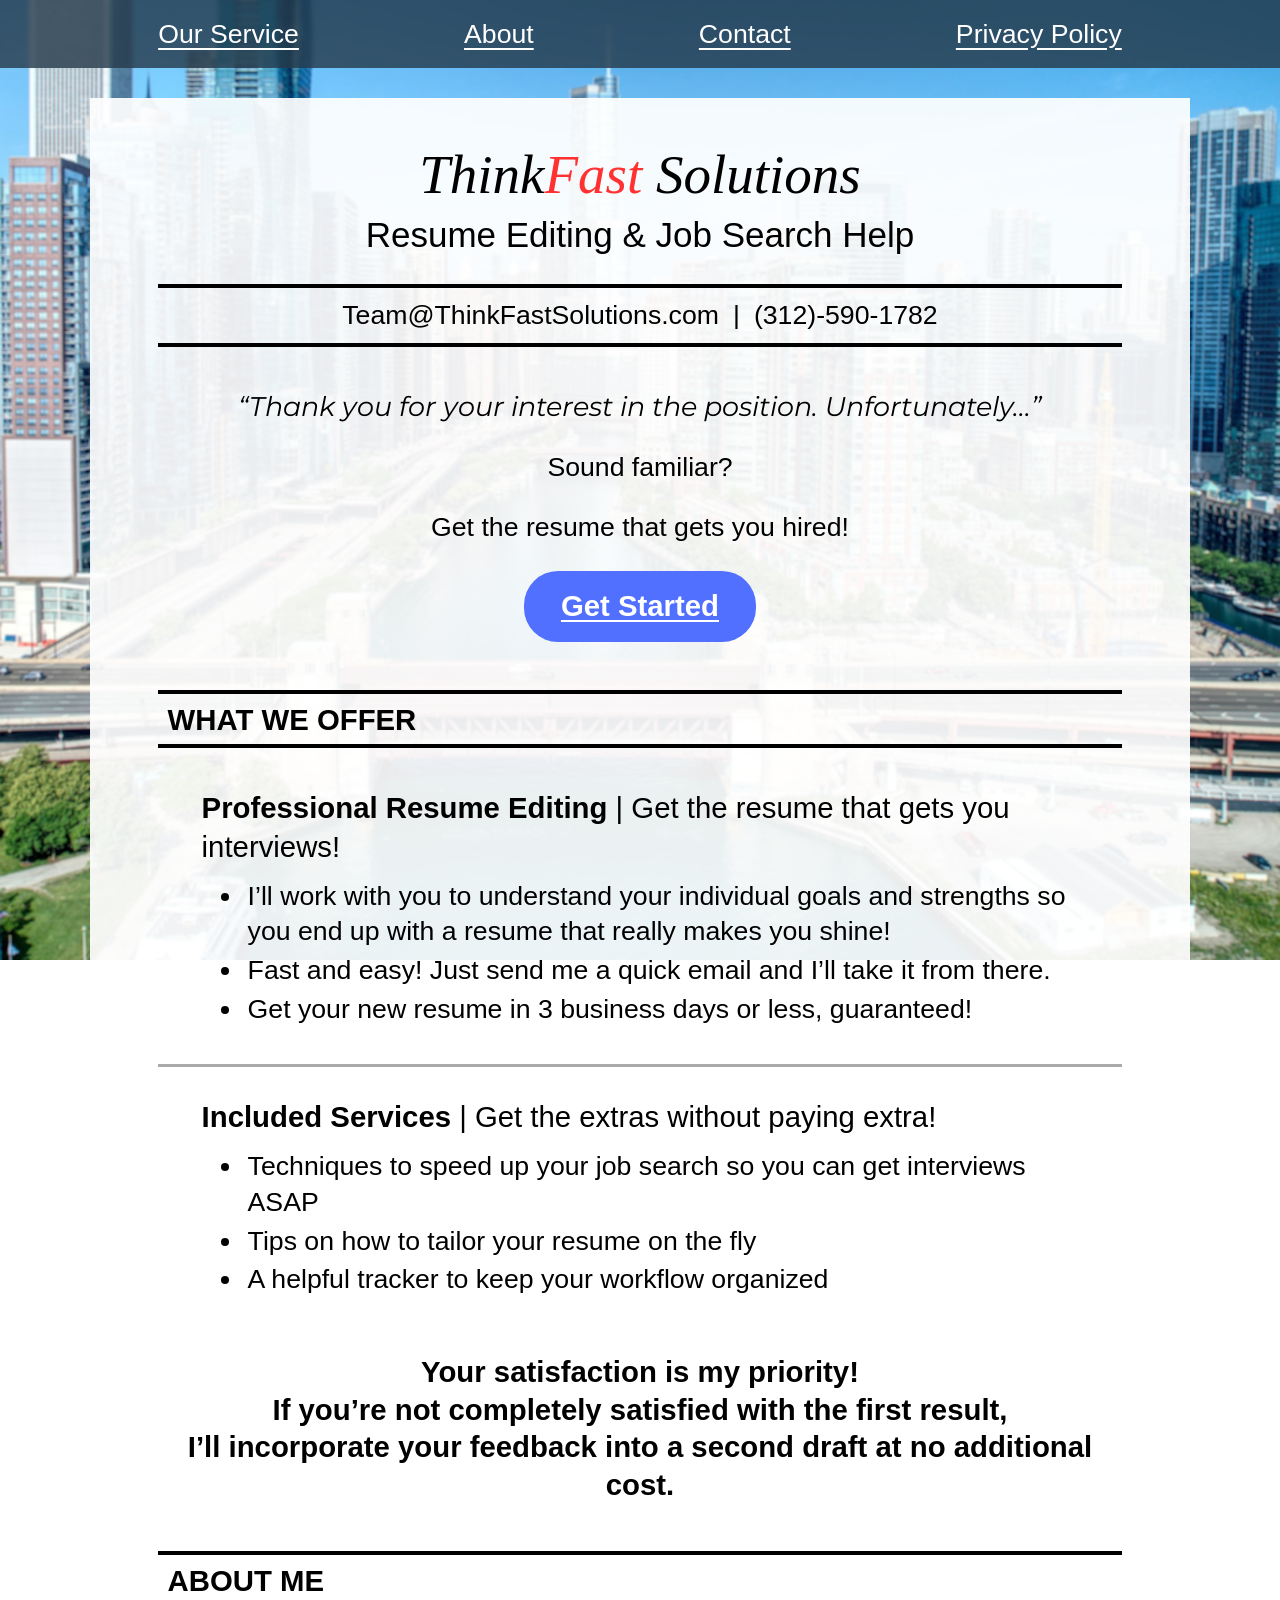
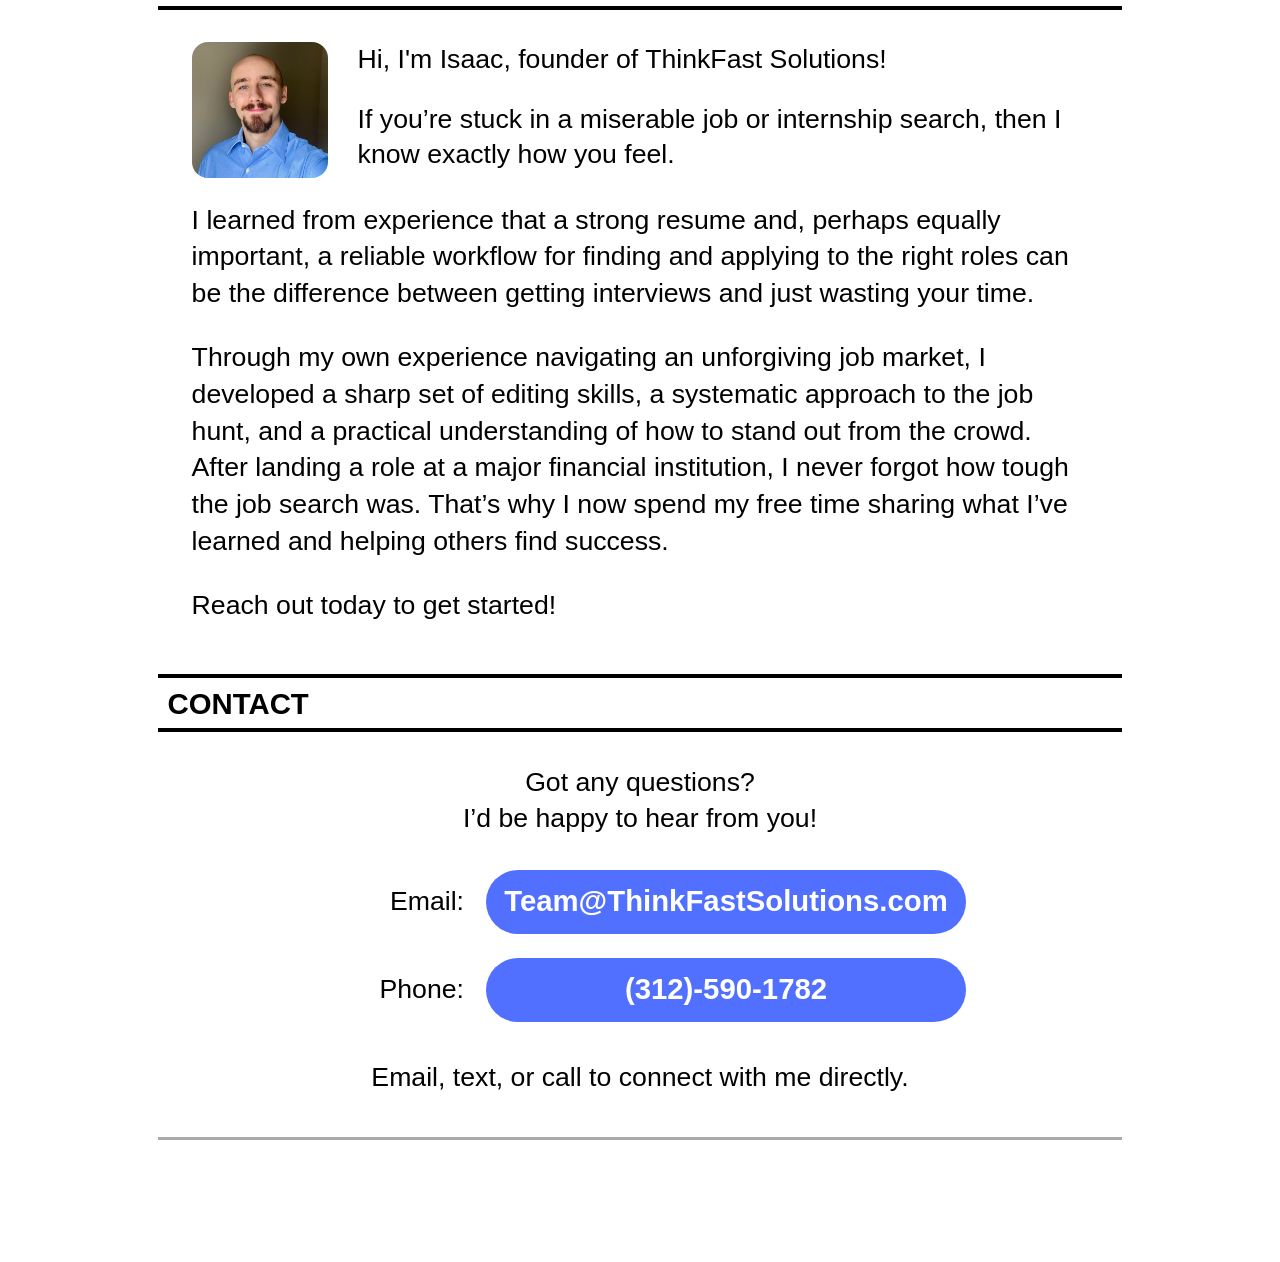
==== commit 280d1603: "Update index.html" ====
--- a/index.html
+++ b/index.html
@@ -34,7 +34,7 @@
       <div class="hero-pitch">
         <p class="rejection-line">“Thank you for your interest in the position. Unfortunately...”</p>
         <p>Sound familiar?</p>
-        <p>Get a resume that’s built to win interviews!</p>
+        <p>Get the resume that gets you hired!</p>
         <a
           class="primary-button"
           href="mailto:Team@ThinkFastSolutions.com?subject=Requesting%20Resume%20Services&amp;body=Hi%20Isaac%2C%20I%27d%20like%20to%20have%20my%20resume%20edited%21%20Here%20are%20the%20details%3A"
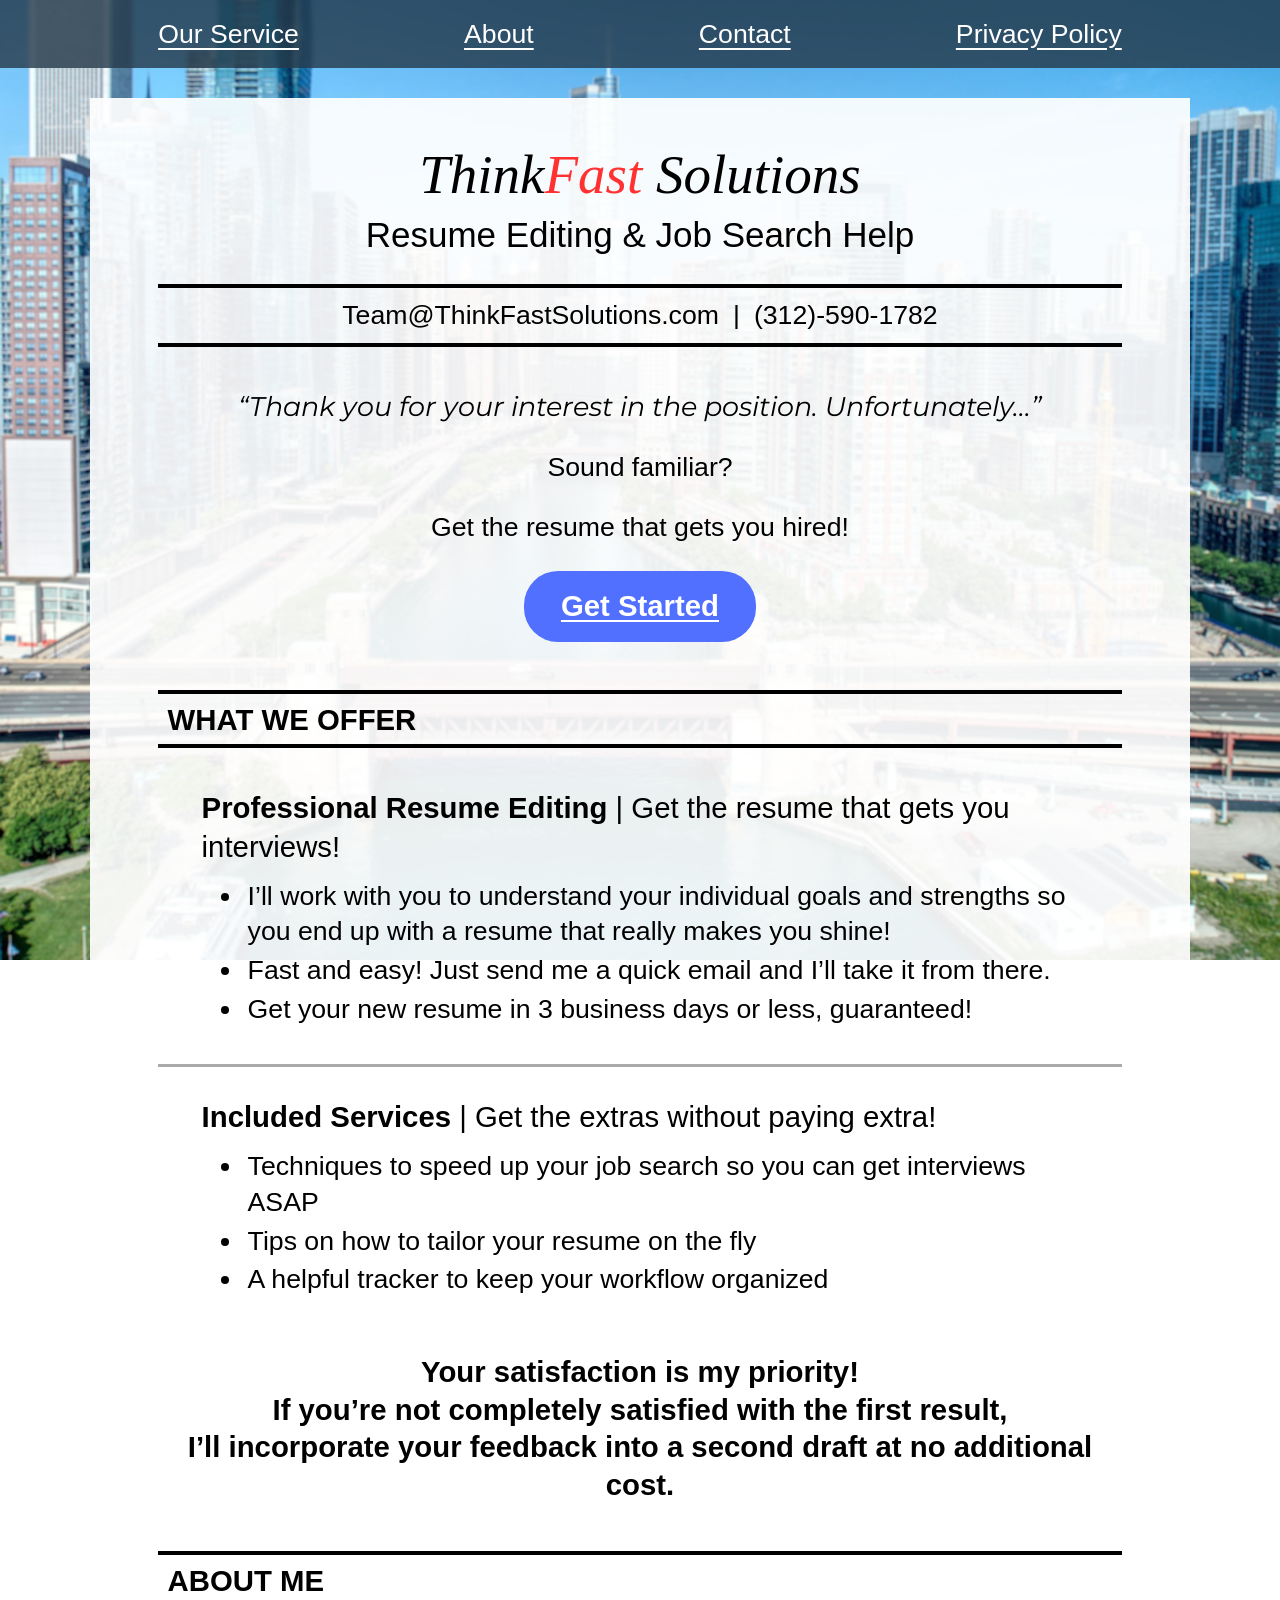
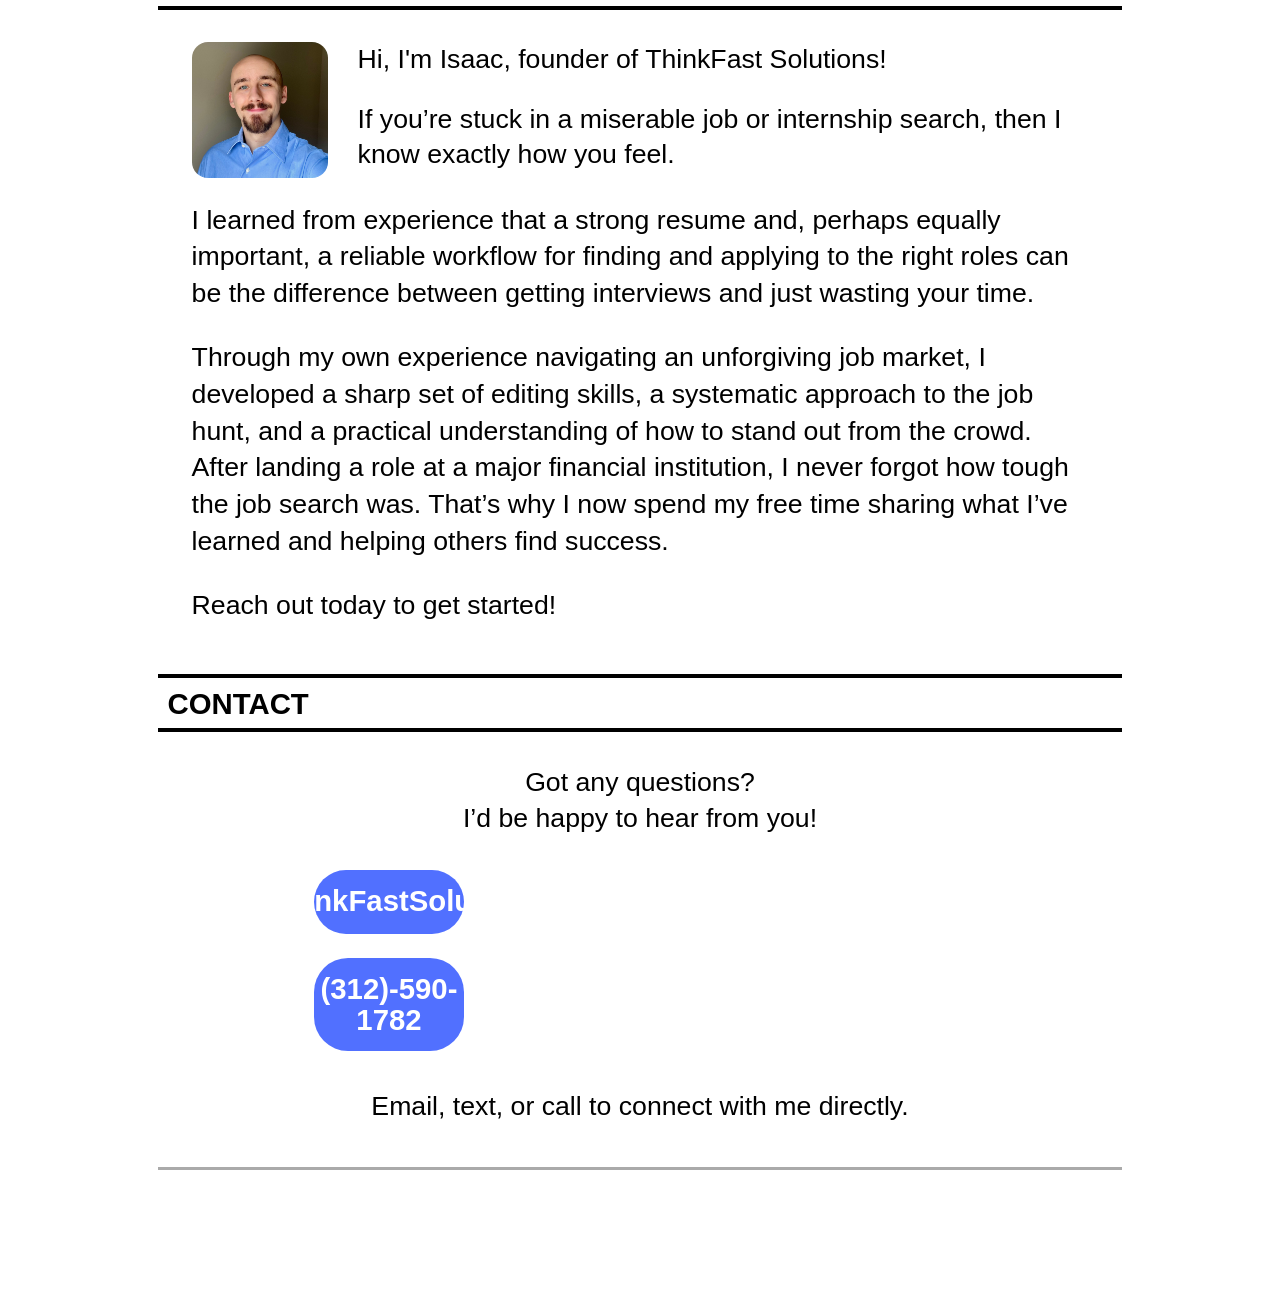
==== commit 03eb1157: "Update index.html" ====
--- a/index.html
+++ b/index.html
@@ -95,12 +95,10 @@
         <p>Got any questions?<br>I’d be happy to hear from you!</p>
 
         <div class="contact-row">
-          <span class="contact-label">Email:</span>
           <a class="contact-button" href="mailto:Team@ThinkFastSolutions.com">Team@ThinkFastSolutions.com</a>
         </div>
 
         <div class="contact-row">
-          <span class="contact-label">Phone:</span>
           <a class="contact-button" href="tel:+13125901782">(312)-590-1782</a>
         </div>
 
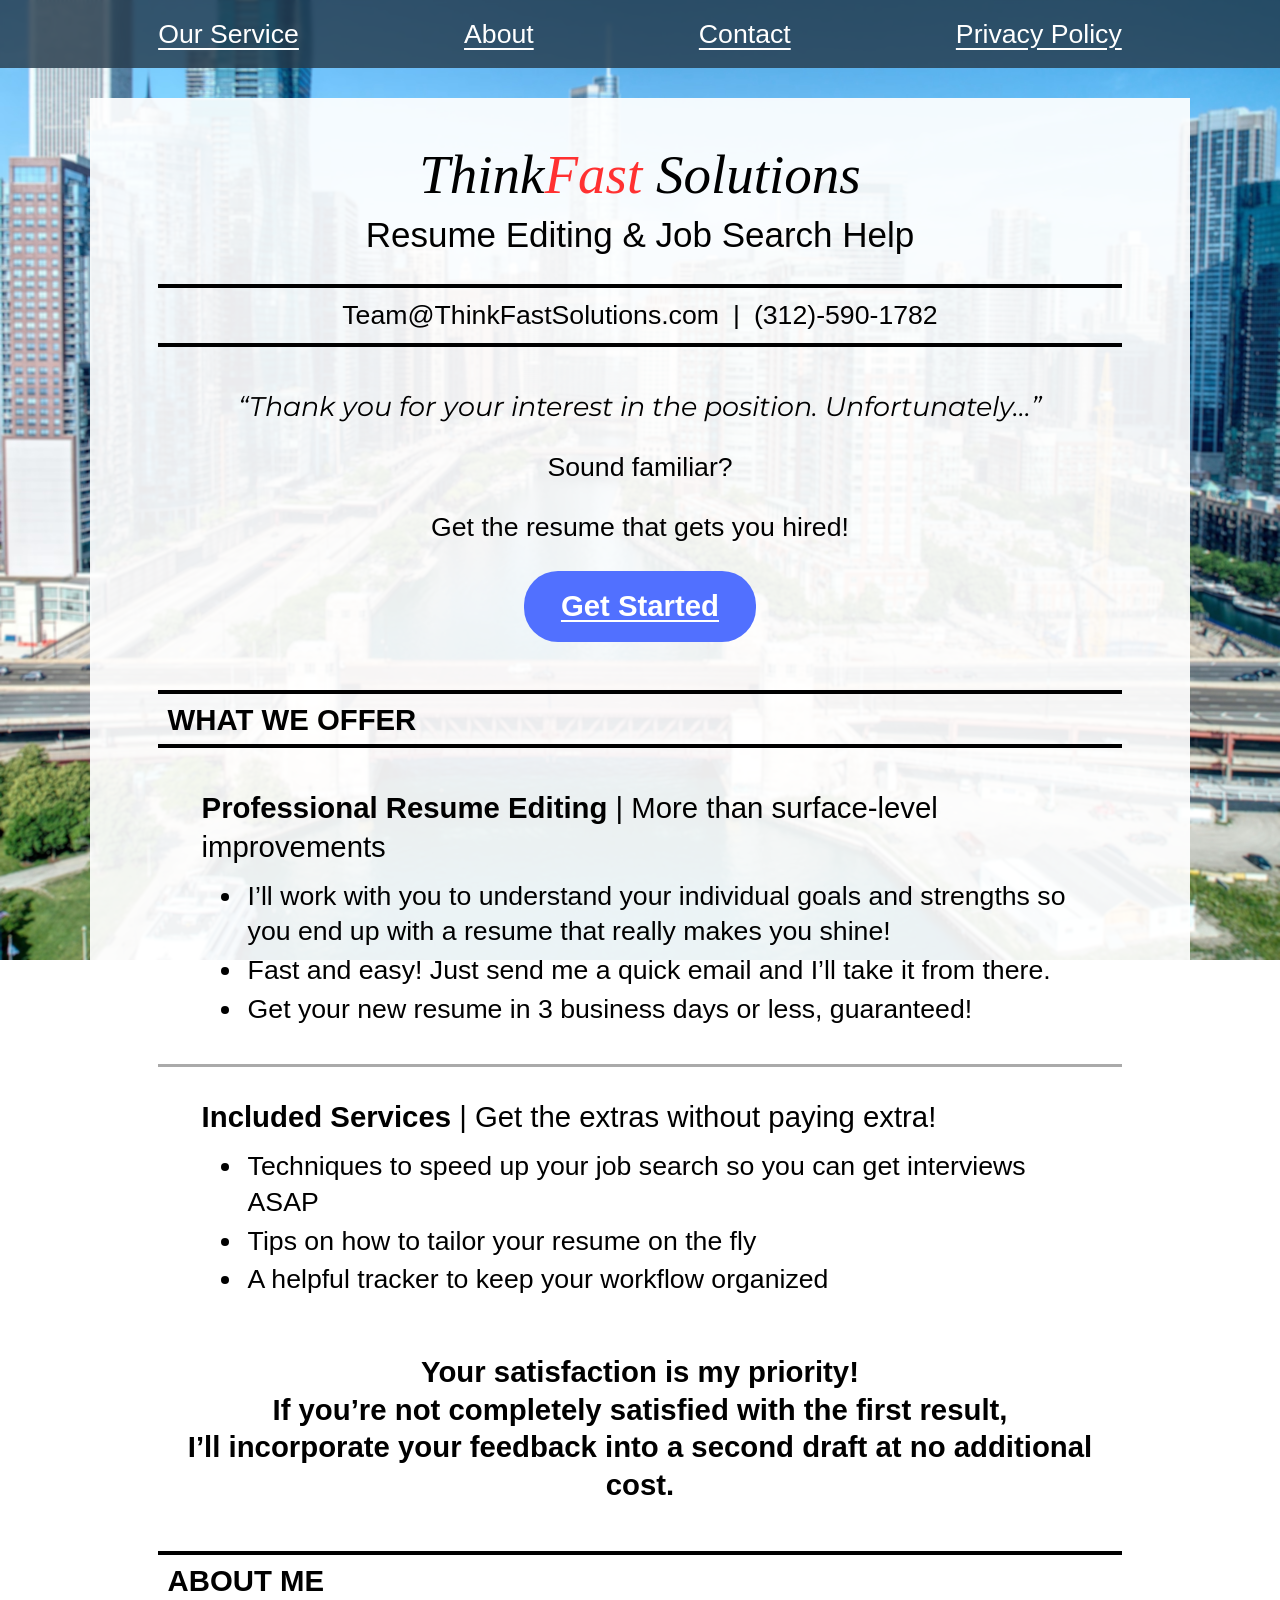
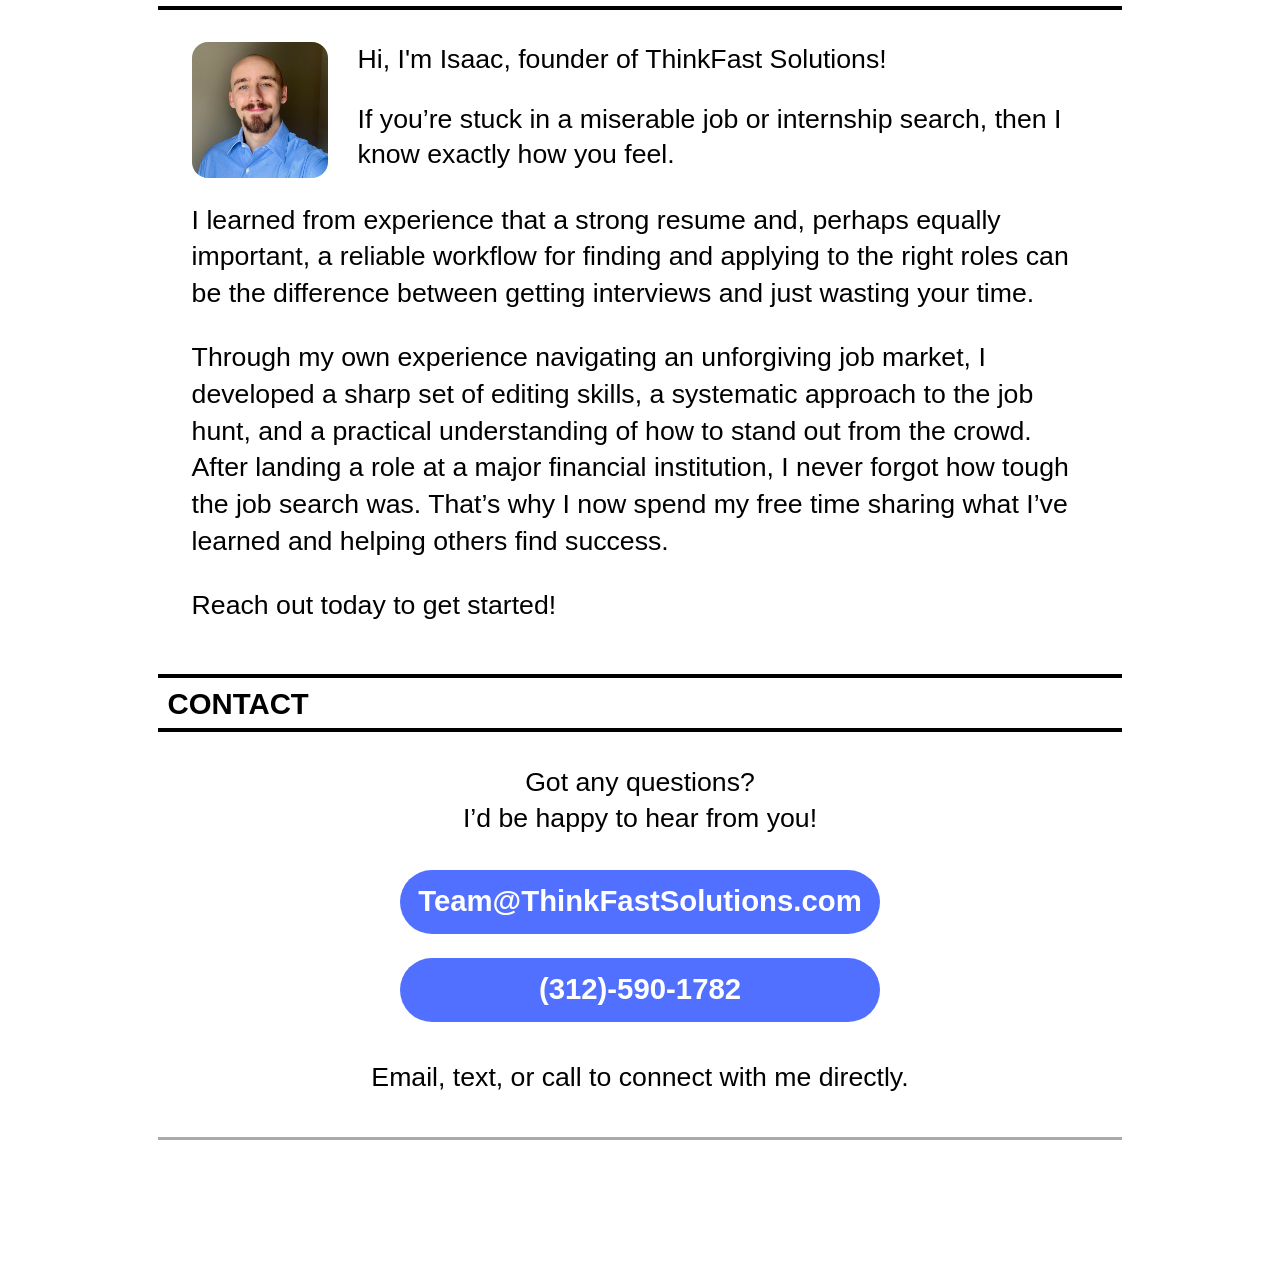
==== commit 48de5e08: "Update index.html" ====
--- a/index.html
+++ b/index.html
@@ -46,7 +46,7 @@
       <h2 id="offer-heading" class="section-heading">What We Offer</h2>
 
       <div class="service-block">
-        <p class="service-lead"><strong>Professional Resume Editing</strong> <span aria-hidden="true">|</span> Get the resume that gets you interviews!</p>
+        <p class="service-lead"><strong>Professional Resume Editing</strong> <span aria-hidden="true">|</span> More than surface-level improvements</p>
         <ul>
           <li>I’ll work with you to understand your individual goals and strengths so you end up with a resume that really makes you shine!</li>
           <li>Fast and easy! Just send me a quick email and I’ll take it from there.</li>
--- a/styles.css
+++ b/styles.css
@@ -298,7 +298,7 @@
 
 .contact-row {
   display: grid;
-  grid-template-columns: 180px minmax(430px, 540px);
+  grid-template-columns: minmax(430px, 540px);
   align-items: center;
   justify-content: center;
   gap: 22px;
@@ -381,7 +381,7 @@
   }
 
   .contact-row {
-    grid-template-columns: 150px minmax(390px, 480px);
+    grid-template-columns: minmax(390px, 480px);
   }
 }
 
